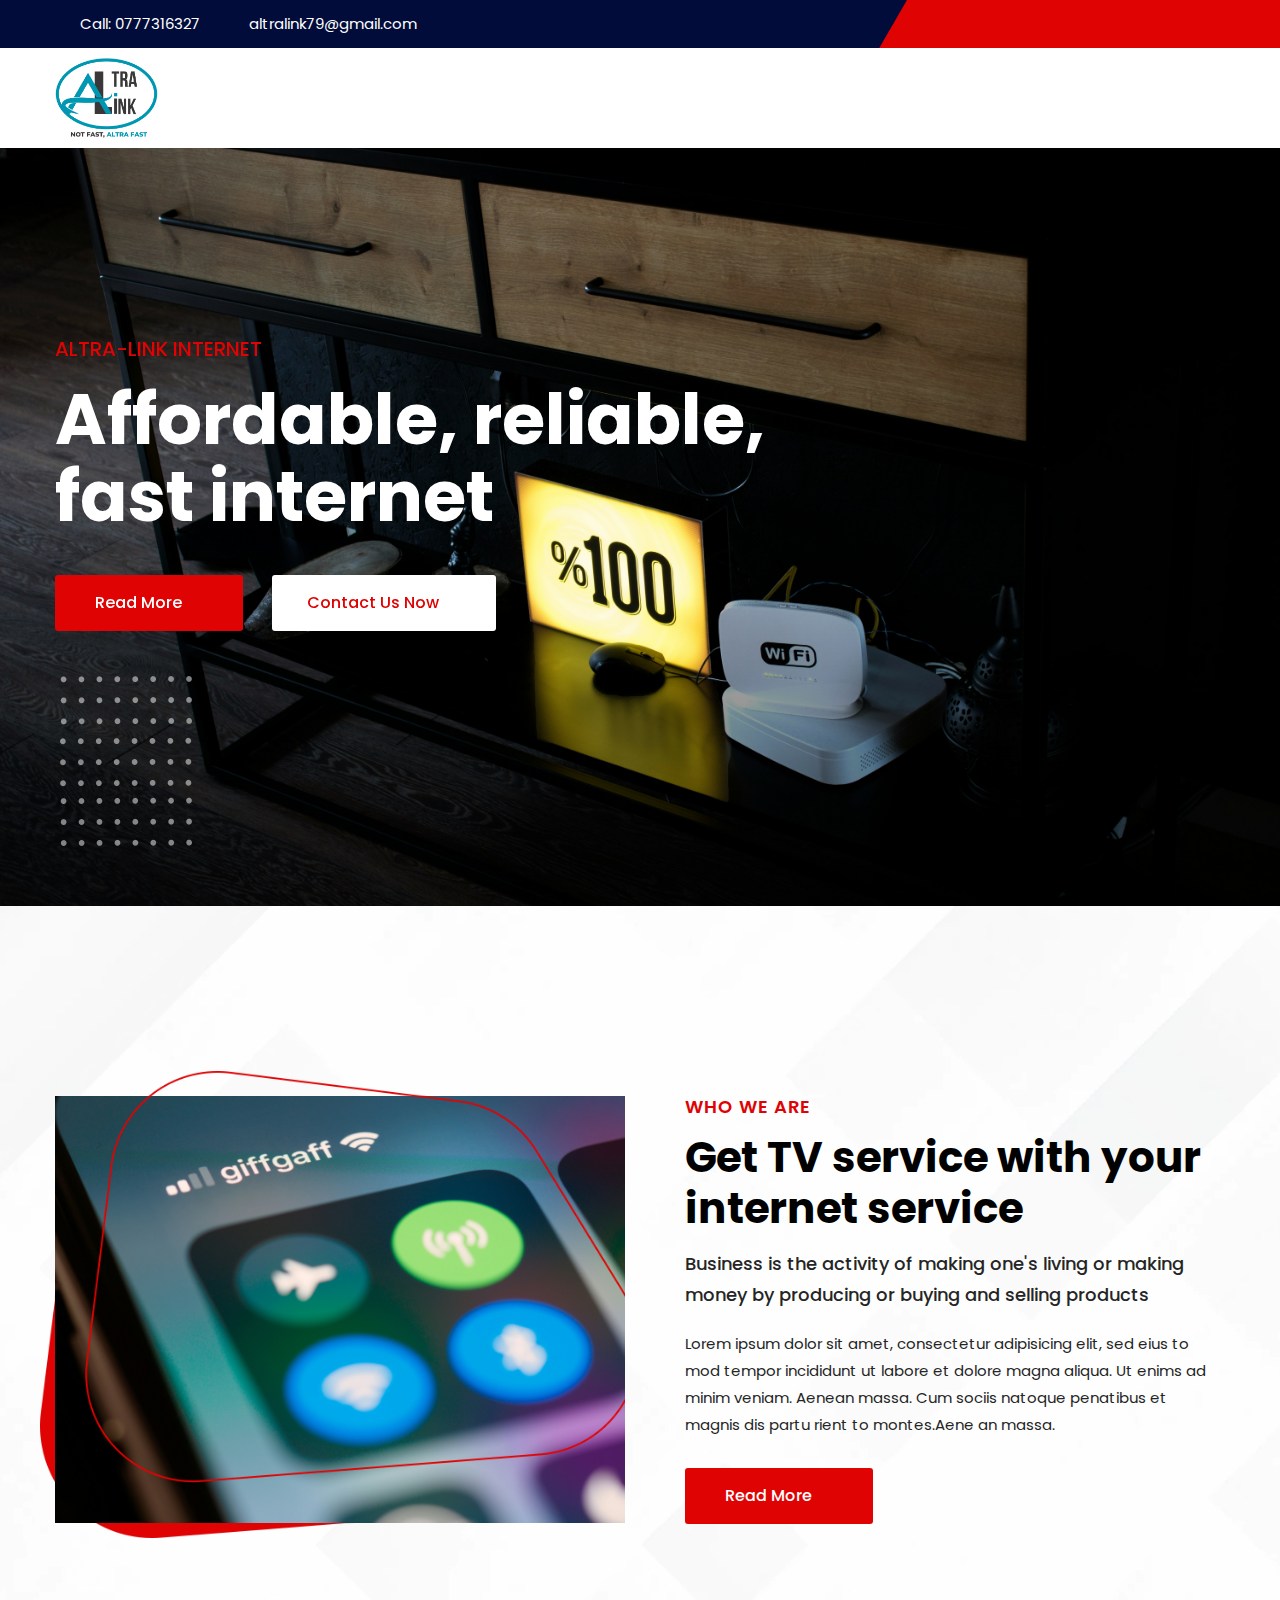
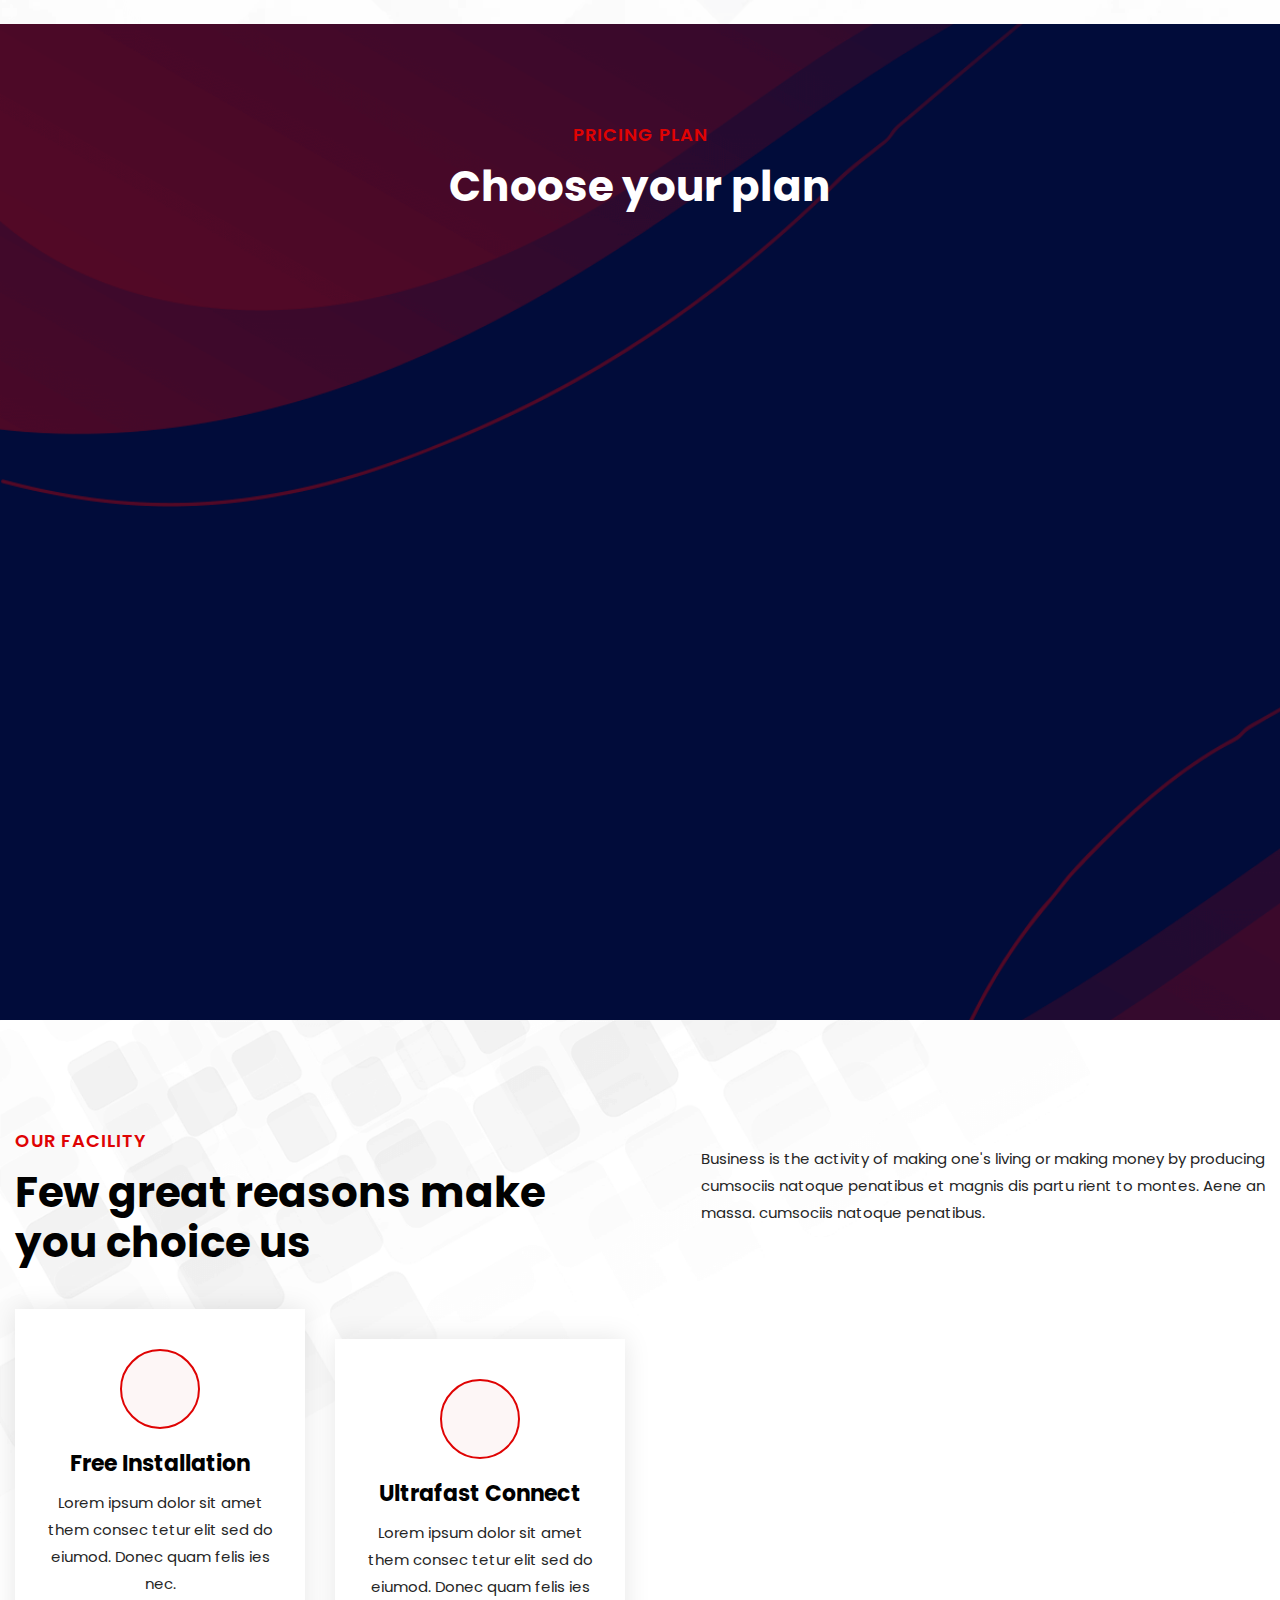
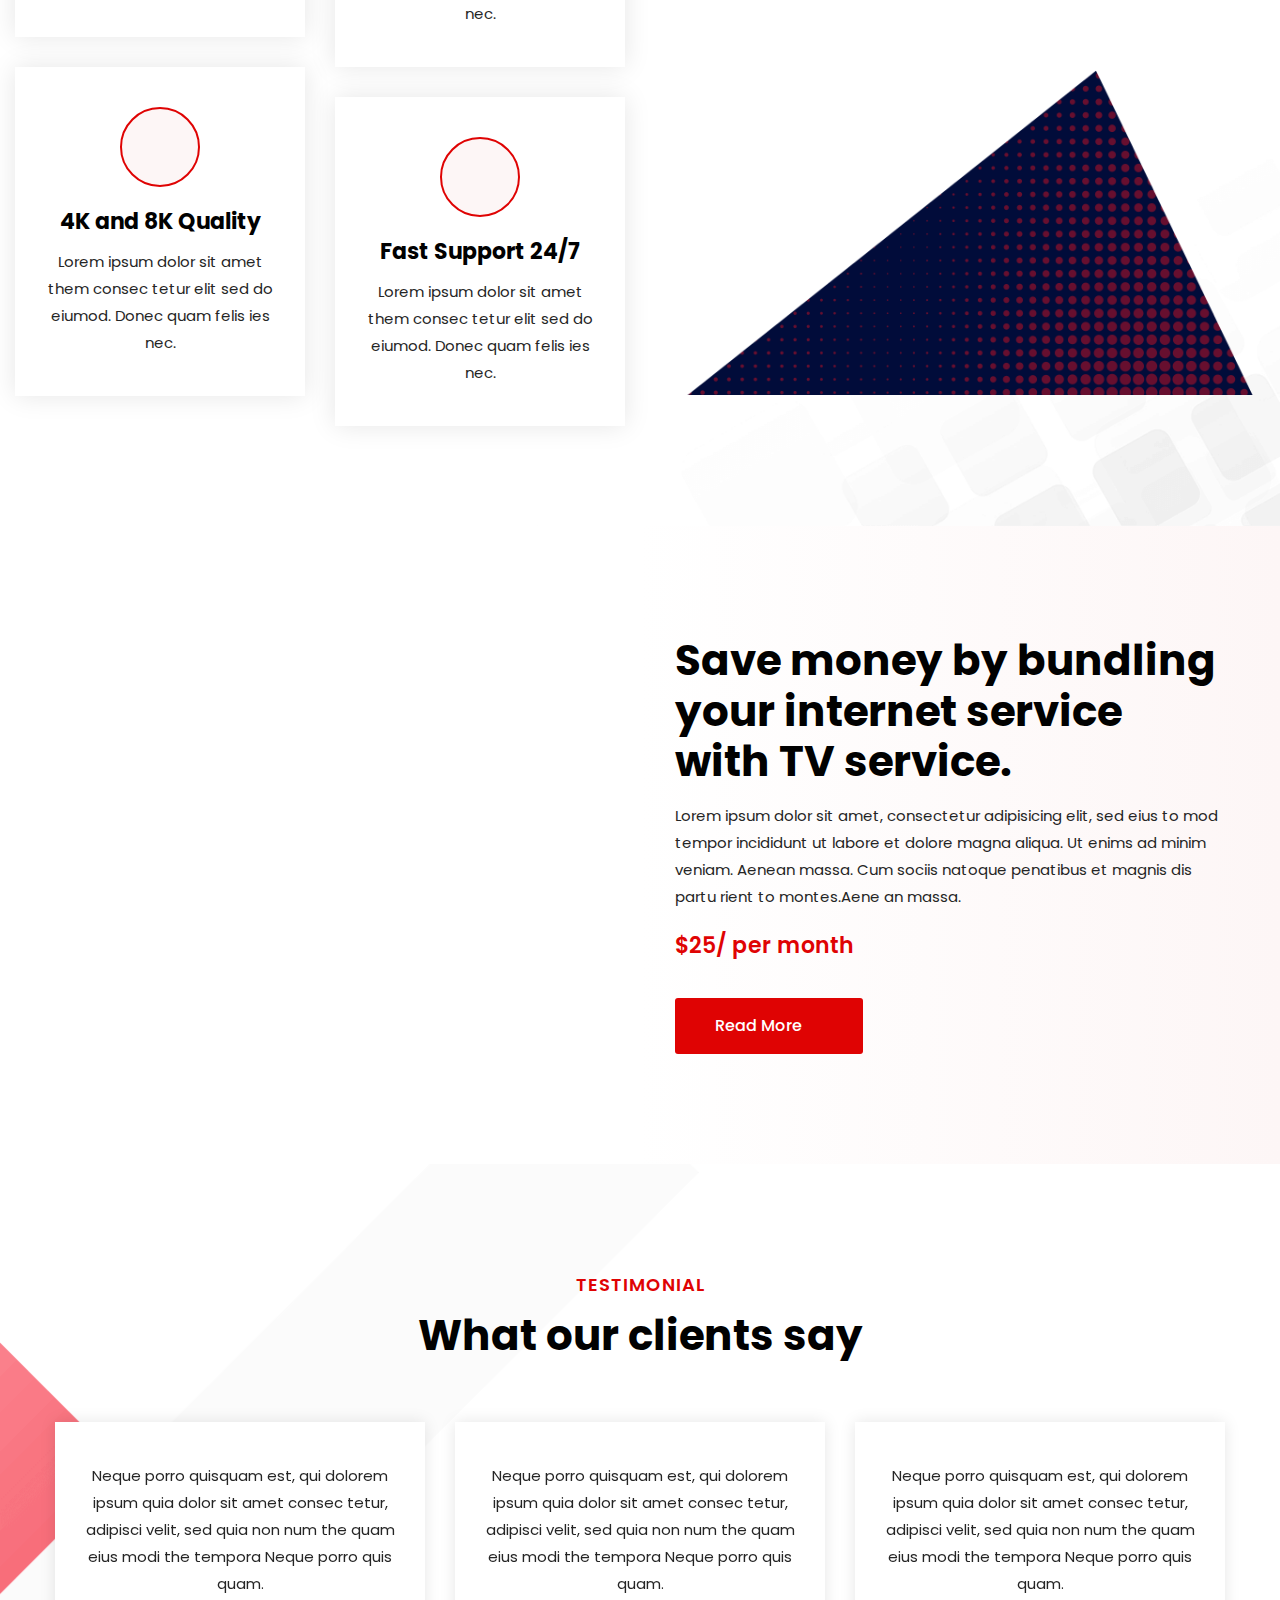
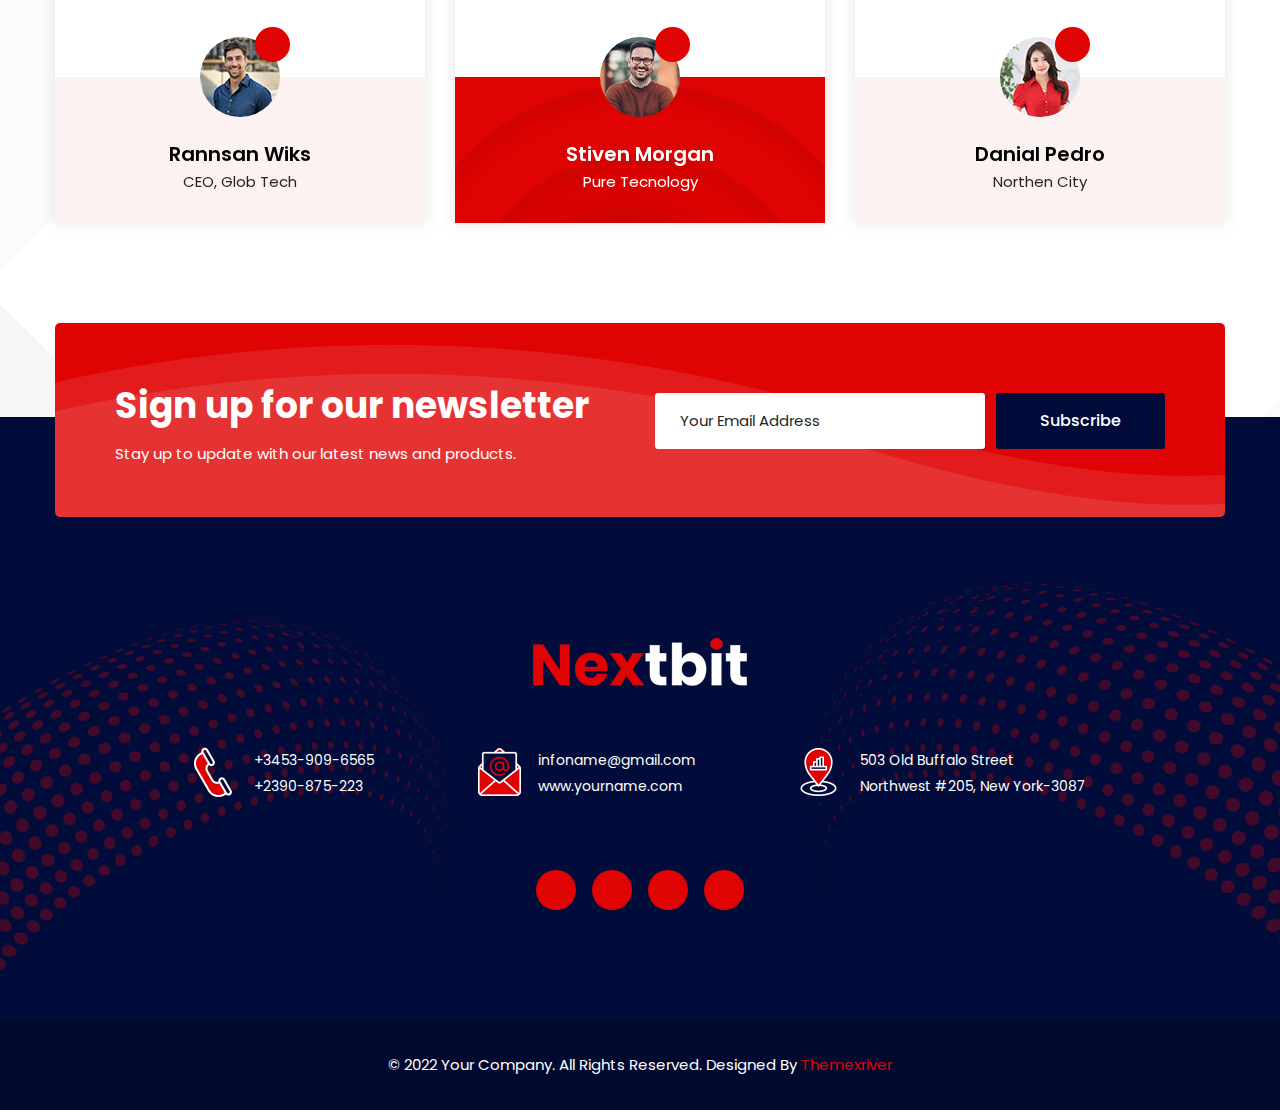
==== index.html @ 759506a2 "First commit" ====
<!DOCTYPE html>
<html>
<head>
<meta charset="utf-8">
<title>Altra-link</title>
<!-- Stylesheets -->
<link href="css/bootstrap.css" rel="stylesheet">
<link href="css/style.css" rel="stylesheet">
<link href="css/responsive.css" rel="stylesheet">
<link href="css/custom.css" rel="stylesheet">

<link href="https://fonts.googleapis.com/css2?family=Poppins:wght@100;300;400;500;600;700;800;900&display=swap" rel="stylesheet">

<link rel="shortcut icon" href="images/favicon.png" type="image/x-icon">
<link rel="icon" href="images/favicon.png" type="image/x-icon">

<!-- Responsive -->
<meta http-equiv="X-UA-Compatible" content="IE=edge">
<meta name="viewport" content="width=device-width, initial-scale=1.0, maximum-scale=1.0, user-scalable=0">

</head>

<body class="hidden-bar-wrapper">

<div class="page-wrapper">
 	
    <!-- Preloader -->
    <div class="preloader">
		<span></span>
	</div>
 	
 	<!-- Main Header -->
    <header class="main-header">
    	
		<!-- Header Top -->
		<div class="header-top">
			<div class="auto-container clearfix">
				
				<div class="pull-left">
					<ul class="info">
						<li><a href="tel:0777316327"><span class="icon flaticon-phone"></span>Call: 0777316327</a></li>
						<li><a href="mailto:altralink79@gmail.com"><span class="icon flaticon-email-2"></span>altralink79@gmail.com</a></li>
					</ul>
				</div>
				
				<div class="pull-right clearfix">
					<!-- Social Box -->
					<ul class="social-box">
						<li><a href="https://www.facebook.com/" class="fa fa-facebook-f"></a></li>
						<li><a href="https://www.twitter.com/" class="fa fa-twitter"></a></li>
						<li><a href="https://dribbble.com/" class="fa fa-dribbble"></a></li>
						<li><a href="https://www.linkedin.com/" class="fa fa-linkedin"></a></li>
					</ul>
				</div>
				
			</div>
		</div>
		
        <!-- Header Lower -->
        <div class="header-lower">
            
			<div class="auto-container clearfix">
				<div class="inner-container clearfix">
					
					<div class="pull-left logo-box">
						<div class="logo"><a href="index.html"><img src="images/altra_logo.png" alt="Altra logo" title="" 
                            style="height: 80px; width: auto;"></a></div>
					</div>
					<div class="nav-outer clearfix">
						
						<!-- Mobile Navigation Toggler -->
						<div class="mobile-nav-toggler"><span class="icon flaticon-menu"></span></div>
						<!-- Main Menu -->
						<nav class="main-menu show navbar-expand-md">
							<div class="navbar-header">
								<button class="navbar-toggler" type="button" data-toggle="collapse" data-target="#navbarSupportedContent" aria-controls="navbarSupportedContent" aria-expanded="false" aria-label="Toggle navigation">
									<span class="icon-bar"></span>
									<span class="icon-bar"></span>
									<span class="icon-bar"></span>
								</button>
							</div>
							
							
							
						</nav>
						<!-- Main Menu End-->
						
						<!-- Outer Box -->
						<div class="outer-box clearfix">
							
							<!-- Nav Btn -->
							<div class="nav-btn navSidebar-button"><span class="icon flaticon-dots-menu"></span></div>
							
						</div>
						<!-- End Outer Box -->
						
					</div>
				</div>
				
			</div>
        </div>
        <!-- End Header Lower -->
        
		<!-- Sticky Header  -->
        <div class="sticky-header">
            <div class="auto-container clearfix">
                <!-- Logo -->
                <div class="logo pull-left">
                    <a href="index.html" title=""><img src="images/altra_logo.png" alt="Altra Logo" title=""  
                        style="height: 70px; width: auto;"></a>
                </div>
				
                <!--Right Col-->
                <div class="pull-right">
                    <!-- Main Menu -->
                    <nav class="main-menu">
                        <!--Keep This Empty / Menu will come through Javascript-->
                    </nav><!-- Main Menu End-->
					
					<!-- Outer Box -->
					<div class="outer-box clearfix">
						
						
						
						
						
						<!-- Nav Btn -->
						<div class="nav-btn navSidebar-button"><span class="icon flaticon-dots-menu"></span></div>
						
					</div>
					<!-- End Outer Box -->
					
                </div>
            </div>
        </div><!-- End Sticky Menu -->
    
		<!-- Mobile Menu  -->
        <div class="mobile-menu">
            <div class="menu-backdrop"></div>
            <div class="close-btn"><span class="icon flaticon-multiply"></span></div>
            
            <nav class="menu-box">
                <div class="nav-logo"><a href="index.html"><img src="images/altra_logo.png" alt="" title=""></a></div>
                <div class="menu-outer"><!--Here Menu Will Come Automatically Via Javascript / Same Menu as in Header--></div>
            </nav>
        </div><!-- End Mobile Menu -->
	
    </header>
    <!-- End Main Header -->
	
	<!-- Sidebar Cart Item -->
	<div class="xs-sidebar-group info-group">
		<div class="xs-overlay xs-bg-black"></div>
		<div class="xs-sidebar-widget">
			<div class="sidebar-widget-container">
				<div class="widget-heading">
					<a href="#" class="close-side-widget">
						X
					</a>
				</div>
				<div class="sidebar-textwidget">
					
					<!-- Sidebar Info Content -->
					<div class="sidebar-info-contents">
						<div class="content-inner">
							<div class="logo">
								<a href="index.html"><img src="images/logo-2.png" alt="" /></a>
							</div>
							<div class="content-box">
								<h5>About Us</h5>
								<p class="text">The argument in favor of using filler text goes something like this: If you use real content in the Consulting Process, anytime you reach a review point you’ll end up reviewing and negotiating the content itself and not the design.</p>
								<a href="contact.html" class="theme-btn btn-style-one"><span class="txt">Consultation</span></a>
							</div>
							<div class="contact-info">
								<h5>Contact Info</h5>
								<ul class="list-style-one">
									<li><span class="icon fa fa-location-arrow"></span>Chicago 12, Melborne City, USA</li>
									<li><span class="icon fa fa-phone"></span>(111) 111-111-1111</li>
									<li><span class="icon fa fa-envelope"></span>nextbit@gmail.com</li>
									<li><span class="icon fa fa-clock-o"></span>Week Days: 09.00 to 18.00 Sunday: Closed</li>
								</ul>
							</div>
							<!-- Social Box -->
							<ul class="social-box">
								<li><a href="https://www.facebook.com/" class="fa fa-facebook-f"></a></li>
								<li><a href="https://www.twitter.com/" class="fa fa-twitter"></a></li>
								<li><a href="https://dribbble.com/" class="fa fa-dribbble"></a></li>
								<li><a href="https://www.linkedin.com/" class="fa fa-linkedin"></a></li>
							</ul>
						</div>
					</div>
					
				</div>
			</div>
		</div>
	</div>
	<!-- END sidebar widget item -->
	
	<!-- Main Section -->
    <section class="main-slider">
		
		<div class="main-slider-carousel owl-carousel owl-theme">
            
            <div class="slide" style="background-image: url(images/main-slider/wifi-dark.jpg)">
				<div class="pattern-layer" style="background-image: url(images/main-slider/pattern-layer.png)"></div>
				<!-- <div class="color-layer-one"></div>
				<div class="color-layer-two"></div>
				<div class="color-layer-three"></div> -->
				<div class="auto-container">
					
					<!-- Content Boxed -->
					<div class="content-boxed">
						<div class="inner-box">
							<div class="title">Altra-link Internet</div>
							<h1 class="slogan">Affordable, reliable, fast internet</h1>
							<div class="btns-box">
								<a href="about.html" class="theme-btn btn-style-two"><span class="txt">Read More <i class="lnr lnr-arrow-right"></i></span></a>
								<a href="tel:0777316327" class="theme-btn btn-style-three"><span class="txt">Contact Us Now <i class="lnr lnr-arrow-right"></i></span></a>
							</div>
						</div>
					</div>
					
				</div>
			</div>
			
			<div class="slide" style="background-image: url(images/main-slider/wifi.jpg);">
				<div class="pattern-layer" style="background-image: url(images/main-slider/pattern-layer.png)"></div>
				<!-- <div class="color-layer-one"></div>
				<div class="color-layer-two"></div>
				<div class="color-layer-three"></div> -->
				<div class="auto-container">
					
					<!-- Content Boxed -->
					<div class="content-boxed">
						<div class="inner-box">
							<div class="title">Altra-link Internet</div>
							<h1 class="slogan">Affordable, reliable, fast internet</h1>
							<div class="btns-box">
								<a href="about.html" class="theme-btn btn-style-two"><span class="txt">Read More <i class="lnr lnr-arrow-right"></i></span></a>
								<a href="tel:0777316327" class="theme-btn btn-style-three"><span class="txt">Contact Us Now <i class="lnr lnr-arrow-right"></i></span></a>
							</div>
						</div>
					</div>
					
				</div>
			</div>
			
		</div>
		
	</section>
	<!-- End Main Section -->
	
	<!-- Services Section -->
	<section class="services-section" style="background-image: url(images/background/pattern-2.png)">
		<div class="auto-container">
			
			<!-- Lower Section -->
			<div class="lower-section">
				<div class="row clearfix">
					
					<!-- Image Column -->
					<div class="image-column col-lg-6 col-md-12 col-sm-12">
						<div class="inner-column titlt" data-tilt data-tilt-max="3">
							<div class="color-layer"></div>
							<div class="border-layer"></div>
							<div class="image">
								<img src="images/resource/wifi-phone.jpg" alt="" />
							</div>
						</div>
					</div>
					
					<!-- Content Column -->
					<div class="content-column col-lg-6 col-md-12 col-sm-12">
						<div class="inner-column">
							<!-- Sec Title -->
							<div class="sec-title">
								<div class="title">WHO WE ARE</div>
								<h2>Get TV service with your internet service</h2>
							</div>
							<div class="bold-text">Business is the activity of making one's living or making money by producing or buying and selling products</div>
							<div class="text">Lorem ipsum dolor sit amet, consectetur adipisicing elit, sed eius to mod tempor incididunt ut labore et dolore magna aliqua. Ut enims ad minim veniam. Aenean massa. Cum sociis natoque penatibus et magnis dis partu rient to montes.Aene an massa.</div>
							<a href="about.html" class="theme-btn btn-style-four"><span class="txt">Read More <i class="lnr lnr-arrow-right"></i></span></a>
						</div>
					</div>
					
				</div>
			</div>
			<!-- End Lower Section -->
			
		</div>
	</section>
	<!-- End Services Section -->
	
	<!-- Pricing Section -->
	<section class="pricing-section" style="background-image: url(images/background/pattern-3.png)">
		<div class="auto-container">
			<!-- Sec Title -->
			<div class="sec-title light centered">
				<div class="title">Pricing Plan</div>
				<h2>Choose your plan</h2>
			</div>
			<!-- End Sec Title -->
			<div class="row clearfix">
				
				<!-- Price Block -->
				<div class="price-block col-xl-3 col-lg-4 col-md-6 col-sm-12">
					<div class="inner-box wow fadeInLeft" data-wow-delay="0ms" data-wow-duration="1500ms">
						<div class="upper-box" style="background-image: url(images/background/pattern-4.png)">
							<ul class="icon-list">
								<li><span class="icon"><img src="images/icons/service-1.svg" alt="" /></span></li>
							</ul>
							<h4>Only Internet <span>$55.00 / Month</span></h4>
						</div>
						<div class="lower-box">
							<ul class="price-list">
								<li>Internet with a 100Mbps</li>
								<li>Connect multiple users</li>
								<li>WiFi router & prevention</li>
								<li>Unlimited devices</li>
							</ul>
							<div class="button-box">
								<a href="price.html" class="theme-btn btn-style-four"><span class="txt">Get started</span></a>
							</div>
						</div>
					</div>
				</div>
				
				<!-- Price Block -->
				<div class="price-block col-xl-3 col-lg-4 col-md-6 col-sm-12">
					<div class="inner-box wow fadeInLeft" data-wow-delay="150ms" data-wow-duration="1500ms">
						<div class="upper-box" style="background-image: url(images/background/pattern-4.png)">
							<ul class="icon-list">
								<li><span class="icon"><img src="images/icons/service-2.svg" alt="" /></span></li>
							</ul>
							<h4>Only TV <span>$55.00 / Month</span></h4>
						</div>
						<div class="lower-box">
							<ul class="price-list">
								<li>Internet with a 100Mbps</li>
								<li>Connect multiple users</li>
								<li>WiFi router & prevention</li>
								<li>Unlimited devices</li>
							</ul>
							<div class="button-box">
								<a href="price.html" class="theme-btn btn-style-four"><span class="txt">Get started</span></a>
							</div>
						</div>
					</div>
				</div>
				
				<!-- Price Block -->
				<div class="price-block col-xl-3 col-lg-4 col-md-6 col-sm-12">
					<div class="inner-box wow fadeInLeft" data-wow-delay="300ms" data-wow-duration="1500ms">
						<div class="upper-box" style="background-image: url(images/background/pattern-4.png)">
							<ul class="icon-list">
								<li><span class="icon"><img src="images/icons/service-3.svg" alt="" /></span></li>
							</ul>
							<h4>Only Home Phone <span>$55.00 / Month</span></h4>
						</div>
						<div class="lower-box">
							<ul class="price-list">
								<li>Internet with a 100Mbps</li>
								<li>Connect multiple users</li>
								<li>WiFi router & prevention</li>
								<li>Unlimited devices</li>
							</ul>
							<div class="button-box">
								<a href="price.html" class="theme-btn btn-style-four"><span class="txt">Get started</span></a>
							</div>
						</div>
					</div>
				</div>
				
				<!-- Price Block -->
				<div class="price-block col-xl-3 col-lg-4 col-md-6 col-sm-12">
					<div class="inner-box wow fadeInLeft" data-wow-delay="450ms" data-wow-duration="1500ms">
						<div class="upper-box" style="background-image: url(images/background/pattern-4.png)">
							<ul class="icon-list">
								<li><span class="icon"><img src="images/icons/service-1.svg" alt="" /></span></li>
								<li><span class="icon"><img src="images/icons/service-2.svg" alt="" /></span></li>
								<li><span class="icon"><img src="images/icons/service-3.svg" alt="" /></span></li>
							</ul>
							<h4>Internet + TV + Phone <span>$55.00 / Month</span></h4>
						</div>
						<div class="lower-box">
							<ul class="price-list">
								<li>Internet with a 100Mbps</li>
								<li>Connect multiple users</li>
								<li>WiFi router & prevention</li>
								<li>Unlimited devices</li>
							</ul>
							<div class="button-box">
								<a href="price.html" class="theme-btn btn-style-four"><span class="txt">Get started</span></a>
							</div>
						</div>
					</div>
				</div>
				
			</div>
		</div>
	</section>
	<!-- End Pricing Section -->
	
	<!-- Facility Section -->
	<section class="facility-section" style="background-image: url(images/background/pattern-6.png)">
		<div class="auto-container">
			<!-- Sec Title -->
			<div class="sec-title">
				<div class="clearfix">
					<div class="pull-left">
						<div class="title">Our Facility</div>
						<h2>Few great reasons make <br> you choice us</h2>
					</div>
					<div class="pull-right">
						<div class="text">Business is the activity of making one's living or making money by producing <br> cumsociis natoque penatibus et magnis dis partu rient to montes. Aene an <br> massa. cumsociis natoque penatibus.  </div>
					</div>
				</div>
			</div>
			<!-- End Sec Title -->
			<div class="row clearfix">
			
				<!-- Blocks Column -->
				<div class="blocks-column col-lg-6 col-md-12 col-sm-12">
					<div class="inner-column">
						<div class="row clearfix">
							
							<!-- Facility Block -->
							<div class="facility-block col-lg-6 col-md-6 col-sm-12">
								<div class="inner-box">
									<div class="pattern-layer" style="background-image: url(images/background/pattern-14.png)"></div>
									<div class="icon-box flaticon-swimming-pool"></div>
									<h5><a href="services-detail.html">Free Installation</a></h5>
									<div class="text">Lorem ipsum dolor sit amet them consec tetur elit sed do eiumod. Donec quam felis ies nec.</div>
								</div>
							</div>
							
							<!-- Facility Block -->
							<div class="facility-block col-lg-6 col-md-6 col-sm-12">
								<div class="inner-box">
									<div class="pattern-layer" style="background-image: url(images/background/pattern-14.png)"></div>
									<div class="icon-box flaticon-5g"></div>
									<h5><a href="services-detail.html">Ultrafast Connect</a></h5>
									<div class="text">Lorem ipsum dolor sit amet them consec tetur elit sed do eiumod. Donec quam felis ies nec.</div>
								</div>
							</div>
							
							<!-- Facility Block -->
							<div class="facility-block col-lg-6 col-md-6 col-sm-12">
								<div class="inner-box">
									<div class="pattern-layer" style="background-image: url(images/background/pattern-14.png)"></div>
									<div class="icon-box flaticon-8k"></div>
									<h5><a href="services-detail.html">4K and 8K Quality</a></h5>
									<div class="text">Lorem ipsum dolor sit amet them consec tetur elit sed do eiumod. Donec quam felis ies nec.</div>
								</div>
							</div>
							
							<!-- Facility Block -->
							<div class="facility-block col-lg-6 col-md-6 col-sm-12">
								<div class="inner-box">
									<div class="pattern-layer" style="background-image: url(images/background/pattern-14.png)"></div>
									<div class="icon-box flaticon-customer-service"></div>
									<h5><a href="contact.html">Fast Support 24/7</a></h5>
									<div class="text">Lorem ipsum dolor sit amet them consec tetur elit sed do eiumod. Donec quam felis ies nec.</div>
								</div>
							</div>
							
						</div>
					</div>
				</div>
				
				<!-- Image Column -->
				<div class="image-column col-lg-6 col-md-12 col-sm-12">
					<div class="inner-column">
						<div class="pattern-layer"></div>
						<div class="image wow slideInRight" data-wow-delay="0ms" data-wow-duration="1500ms">
							<img src="images/resource/facility.png" alt="" />
						</div>
					</div>
				</div>
				
			</div>
		</div>
	</section>
	<!-- End Facility Section -->
	
	<!-- Internet Section -->
	<section class="internet-section" style="background-image: url(images/background/11.jpg)">
		<div class="auto-container">
			<div class="clearfix">
				<div class="content-column">
					<h2>Save money by bundling your internet service with TV service.</h2>
					<div class="text">Lorem ipsum dolor sit amet, consectetur adipisicing elit, sed eius to mod tempor incididunt ut labore et dolore magna aliqua. Ut enims ad minim veniam. Aenean massa. Cum sociis natoque penatibus et magnis dis partu rient to montes.Aene an massa.</div>
					<div class="price">$25/ per month</div>
					<a href="about.html" class="theme-btn btn-style-four"><span class="txt">Read More <i class="lnr lnr-arrow-right"></i></span></a>
				</div>
			</div>
		</div>
	</section>
	<!-- End Internet Section -->
	
	<!-- Testimonial Section -->
	<section class="testimonial-section">
		<div class="image-layer" style="background-image: url(images/background/pattern-7.png)"></div>
		<div class="auto-container">
			<!-- Sec Title -->
			<div class="sec-title centered">
				<div class="title">testimonial</div>
				<h2>What our clients say</h2>
			</div>
			<!-- End Sec Title -->
			
			<div class="testimonial-carousel owl-carousel owl-theme">
				
				<!-- Testimonial Block -->
				<div class="testimonial-block">
					<div class="inner-box">
						<div class="upper-box">
							<div class="text">Neque porro quisquam est, qui dolorem ipsum quia dolor sit amet consec tetur, adipisci velit, sed quia non num the quam eius modi the tempora Neque porro quis quam.</div>
						</div>
						<div class="lower-box">
							<div class="color-layer"></div>
							<div class="pattern-layer" style="background-image: url(images/background/pattern-8.png)"></div>
							<div class="author-image-outer">
								<span class="quote-icon fa fa-quote-left"></span>
								<div class="author-image">
									<img src="images/resource/author-1.jpg" alt="" />
								</div>								
							</div>
							<div class="author-name">Stiven Morgan</div>
							<div class="designation">Pure Tecnology</div>
						</div>
					</div>
				</div>
				
				<!-- Testimonial Block -->
				<div class="testimonial-block">
					<div class="inner-box">
						<div class="upper-box">
							<div class="text">Neque porro quisquam est, qui dolorem ipsum quia dolor sit amet consec tetur, adipisci velit, sed quia non num the quam eius modi the tempora Neque porro quis quam.</div>
						</div>
						<div class="lower-box">
							<div class="color-layer"></div>
							<div class="pattern-layer" style="background-image: url(images/background/pattern-8.png)"></div>
							<div class="author-image-outer">
								<span class="quote-icon fa fa-quote-left"></span>
								<div class="author-image">
									<img src="images/resource/author-2.jpg" alt="" />
								</div>								
							</div>
							<div class="author-name">Danial Pedro</div>
							<div class="designation">Northen City</div>
						</div>
					</div>
				</div>
				
				<!-- Testimonial Block -->
				<div class="testimonial-block">
					<div class="inner-box">
						<div class="upper-box">
							<div class="text">Neque porro quisquam est, qui dolorem ipsum quia dolor sit amet consec tetur, adipisci velit, sed quia non num the quam eius modi the tempora Neque porro quis quam.</div>
						</div>
						<div class="lower-box">
							<div class="color-layer"></div>
							<div class="pattern-layer" style="background-image: url(images/background/pattern-8.png)"></div>
							<div class="author-image-outer">
								<span class="quote-icon fa fa-quote-left"></span>
								<div class="author-image">
									<img src="images/resource/author-3.jpg" alt="" />
								</div>								
							</div>
							<div class="author-name">Rannsan Wiks</div>
							<div class="designation">CEO, Glob Tech</div>
						</div>
					</div>
				</div>
				
			</div>
			
		</div>
	</section>
	<!-- End Testimonial Section -->
	
	<!-- CTA Section -->
	<section class="cta-section">
		<div class="auto-container">
			<div class="inner-container" style="background-image: url(images/background/pattern-11.png)">
				<div class="row clearfix">
					
					<!-- Title Column -->
					<div class="title-column col-lg-6 col-md-12 col-sm-12">
						<div class="inner-column">
							<h3>Sign up for our newsletter</h3>
							<div class="text">Stay up to update with our latest news and products.</div>
						</div>
					</div>
					
					<!-- Form Column -->
					<div class="form-column col-lg-6 col-md-12 col-sm-12">
						<div class="inner-column">
							<div class="newsletter-form">
								<form method="post" action="contact.html">
									<div class="form-group">
										<input type="email" name="email" value="" placeholder="Your Email Address" required="">
										<button type="submit" class="theme-btn btn-style-five"><span class="txt">Subscribe</span></button>
									</div>
								</form>
							</div>
						</div>
					</div>
					
				</div>
			</div>
		</div>
	</section>
	<!-- End CTA Section -->
	
	<!-- Main Footer -->
    <footer class="main-footer">
		<div class="pattern-layer-one" style="background-image: url(images/background/pattern-12.png)"></div>
		<div class="pattern-layer-two" style="background-image: url(images/background/pattern-13.png)"></div>
    	<div class="auto-container">
            <div class="widgets-section">
            	<div class="logo">
					<a href="index.html"><img src="images/footer-logo.png" alt="" /></a>
				</div>
				<ul class="contact-info-list">
					<li>
						<span class="icon"><img src="images/icons/icon-1.png" alt="" /></span>
						<a href="tel:+3453-909-6565">+3453-909-6565</a><br>
						<a href="tel:+2390-875-223">+2390-875-223</a>
					</li>
					<li>
						<span class="icon"><img src="images/icons/icon-2.png" alt="" /></span>
						<a href="mailto:infoname@gmail.com">infoname@gmail.com</a><br>
						<a href="www.yourname.com">www.yourname.com</a>
					</li>
					<li>
						<span class="icon"><img src="images/icons/icon-3.png" alt="" /></span>
						503 Old Buffalo Street <br> Northwest #205, New York-3087
					</li>
				</ul>
				
				<!-- Social Box -->
				<ul class="social-box">
					<li><a href="https://www.facebook.com/" class="fa fa-facebook-f"></a></li>
					<li><a href="https://www.linkedin.com/" class="fa fa-linkedin"></a></li>
					<li><a href="https://skype.com/" class="fa fa-skype"></a></li>
					<li><a href="https://www.twitter.com/" class="fa fa-twitter"></a></li>
				</ul>
				
			</div>
			
		</div>
		<!-- Footer Bottom -->
		<div class="footer-bottom">
			<div class="auto-container">
				<div class="copyright">&copy; 2022 Your Company. All Rights Reserved. Designed By <a href="https://themeforest.net/user/themexriver">Themexriver</a></div>
			</div>
		</div>
	</footer>
	<!-- End Main Footer -->
	
</div>
<!--End pagewrapper-->

<!-- Search Popup -->
<div class="search-popup">
	<div class="color-layer"></div>
	<button class="close-search"><span class="fa fa-arrow-up"></span></button>
	<form method="post" action="blog.html">
		<div class="form-group">
			<input type="search" name="search-field" value="" placeholder="Search Here" required="">
			<button type="submit"><i class="fa fa-search"></i></button>
		</div>
	</form>
</div>
<!-- End Header Search -->

<!-- Scroll To Top -->
<div class="scroll-to-top scroll-to-target" data-target="html"><span class="fa fa-arrow-up"></span></div>

<script src="js/jquery.js"></script>
<script src="js/popper.min.js"></script>
<script src="js/bootstrap.min.js"></script>
<script src="js/jquery.mCustomScrollbar.concat.min.js"></script>
<script src="js/jquery.fancybox.js"></script>
<script src="js/appear.js"></script>
<script src="js/parallax.min.js"></script>
<script src="js/tilt.jquery.min.js"></script>
<script src="js/jquery.paroller.min.js"></script>
<script src="js/owl.js"></script>
<script src="js/wow.js"></script>
<script src="js/nav-tool.js"></script>
<script src="js/jquery-ui.js"></script>
<script src="js/script.js"></script>

<!--[if lt IE 9]><script src="https://cdnjs.cloudflare.com/ajax/libs/html5shiv/3.7.3/html5shiv.js"></script><![endif]-->
<!--[if lt IE 9]><script src="js/respond.js"></script><![endif]-->

</body>
</html>
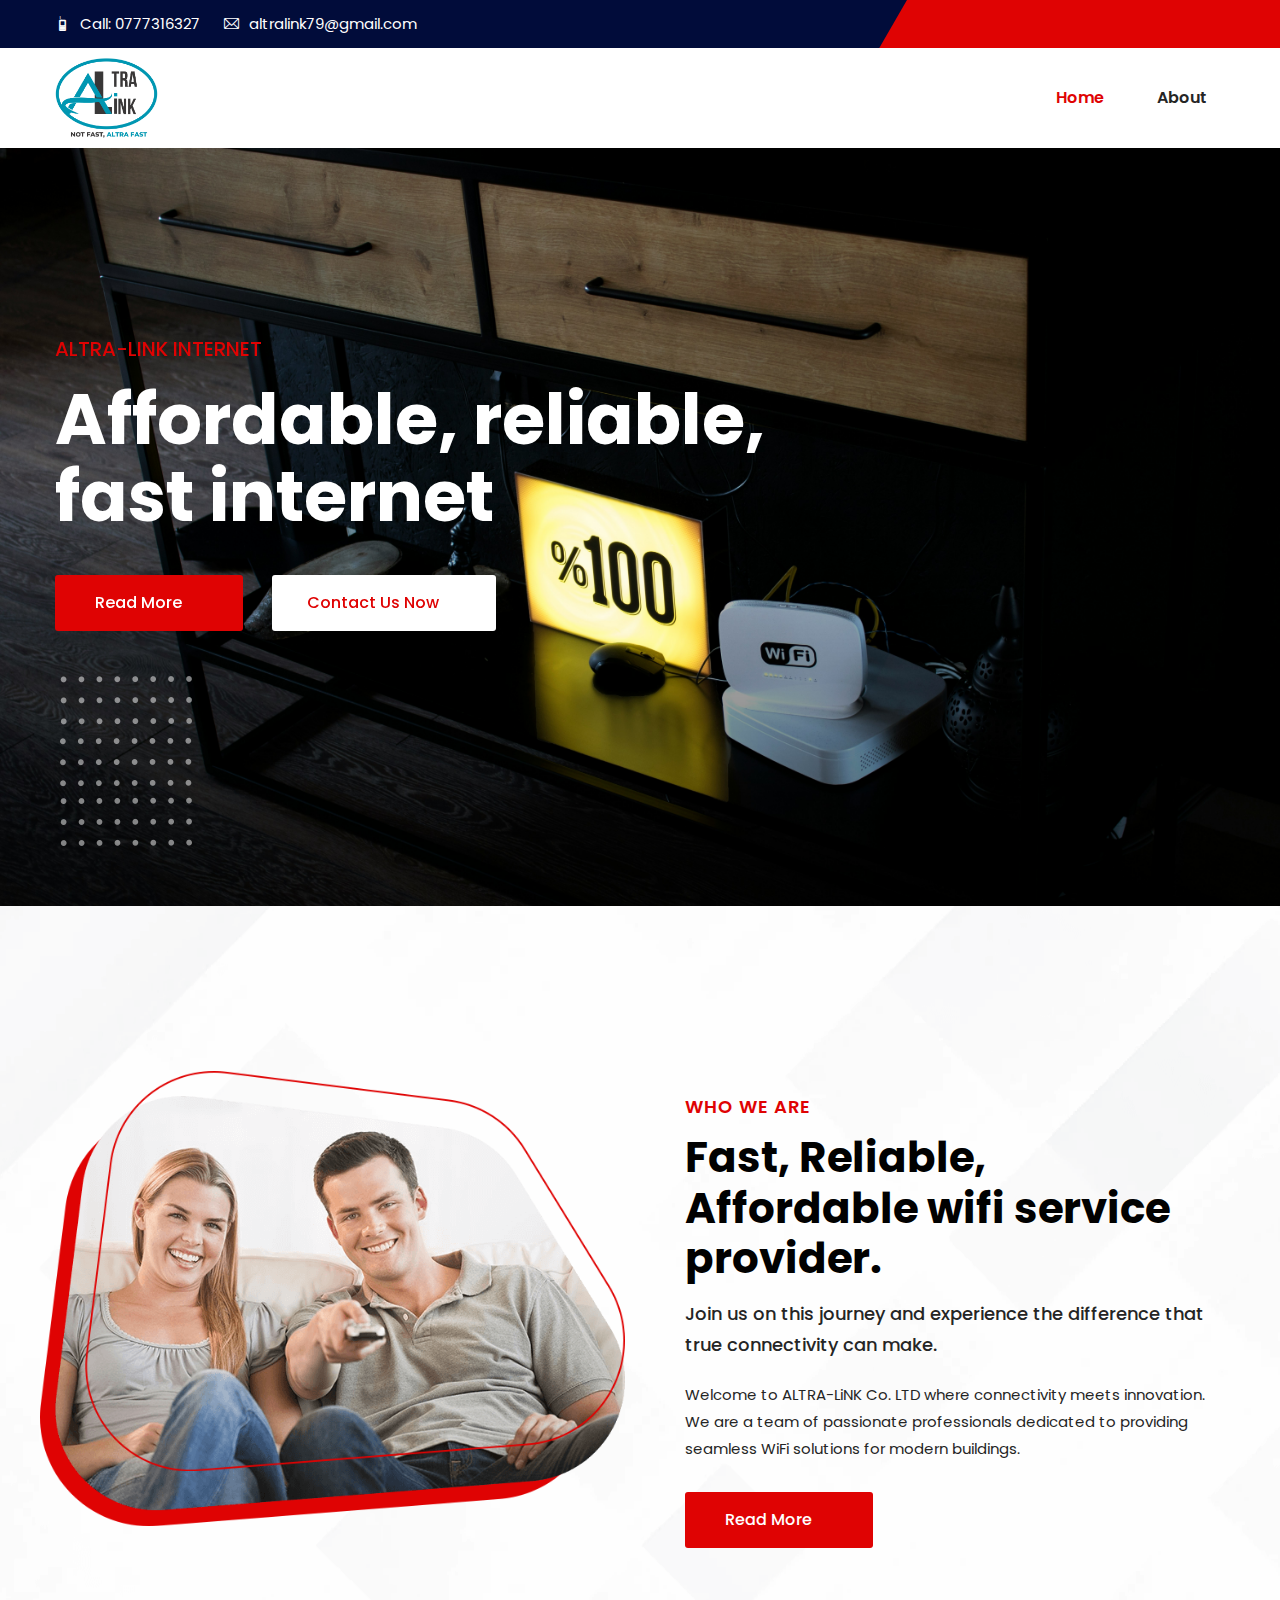
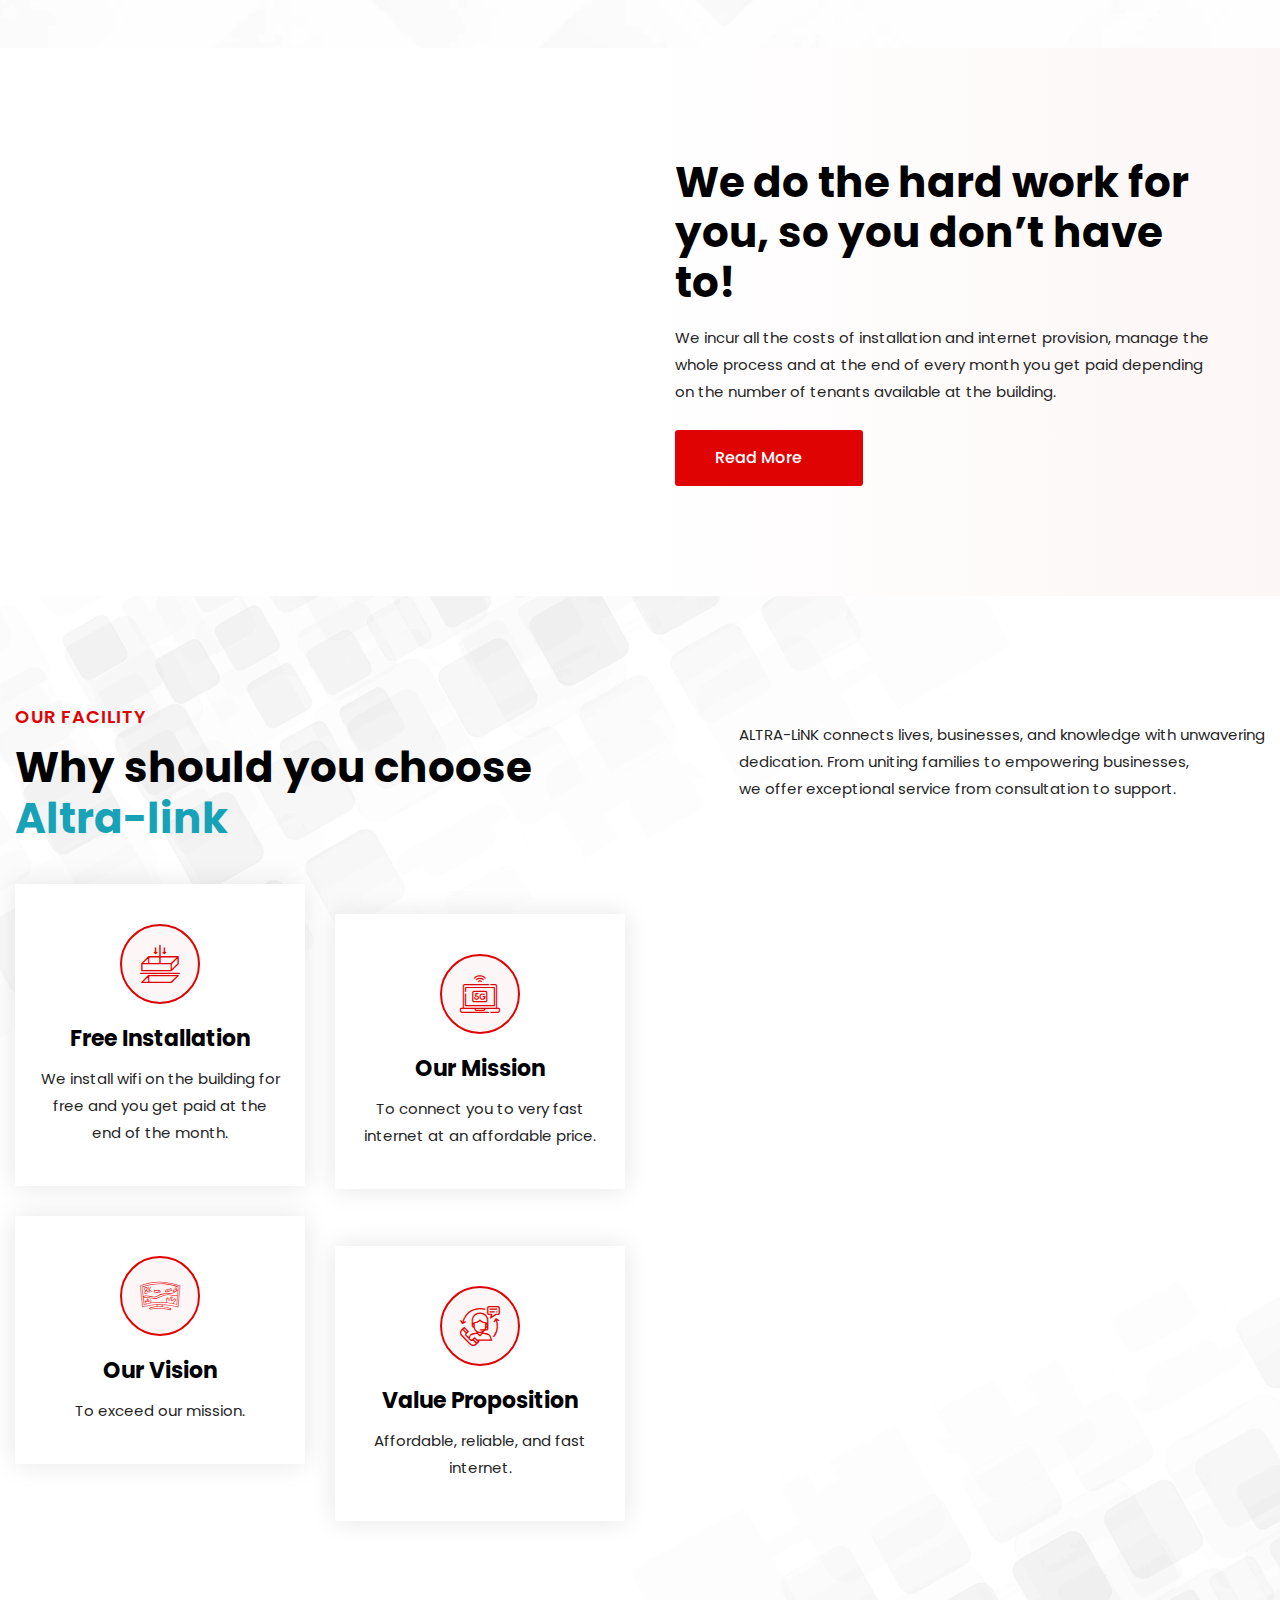
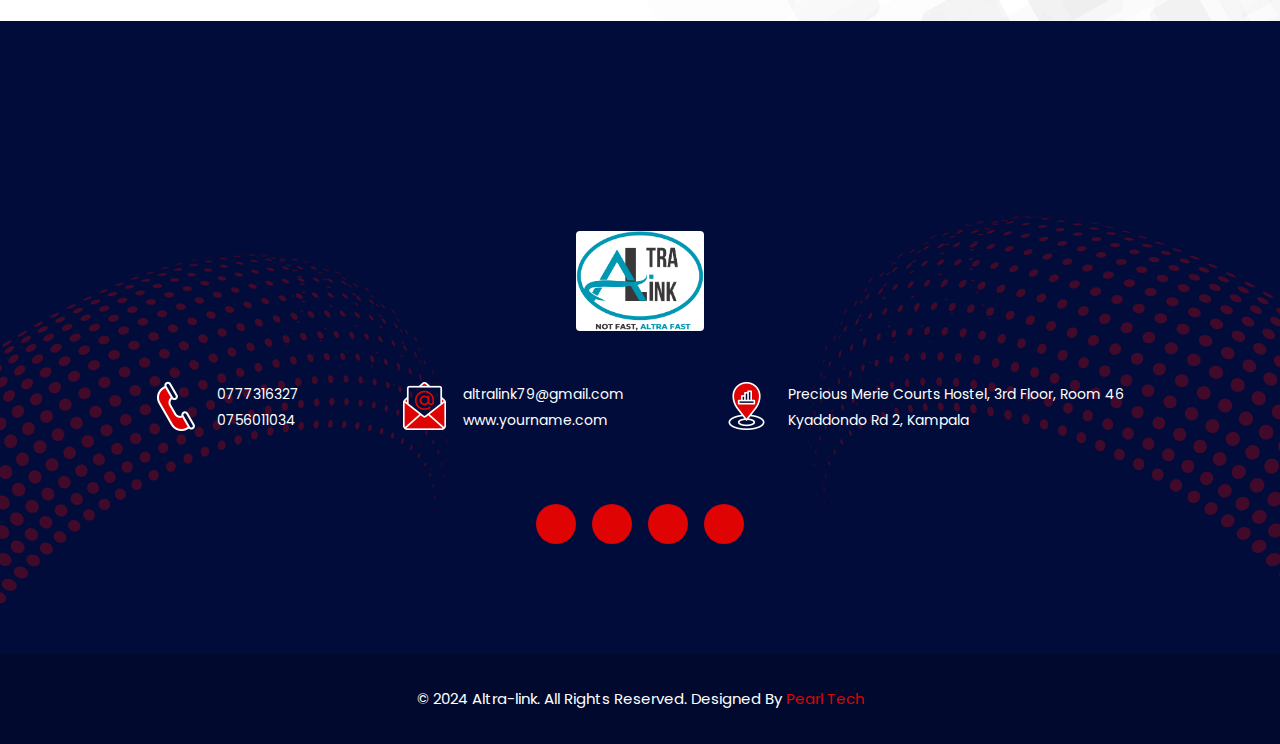
==== commit 1ad49b9b: "Icons and side bar" ====
--- a/index.html
+++ b/index.html
@@ -11,8 +11,8 @@
 
 <link href="https://fonts.googleapis.com/css2?family=Poppins:wght@100;300;400;500;600;700;800;900&display=swap" rel="stylesheet">
 
-<link rel="shortcut icon" href="images/favicon.png" type="image/x-icon">
-<link rel="icon" href="images/favicon.png" type="image/x-icon">
+<link rel="shortcut icon" href="images/altra_logo.png" type="image/x-icon">
+<link rel="icon" href="images/altra_logo.png" type="image/x-icon">
 
 <!-- Responsive -->
 <meta http-equiv="X-UA-Compatible" content="IE=edge">
@@ -72,27 +72,19 @@
 						<div class="mobile-nav-toggler"><span class="icon flaticon-menu"></span></div>
 						<!-- Main Menu -->
 						<nav class="main-menu show navbar-expand-md">
-							<div class="navbar-header">
-								<button class="navbar-toggler" type="button" data-toggle="collapse" data-target="#navbarSupportedContent" aria-controls="navbarSupportedContent" aria-expanded="false" aria-label="Toggle navigation">
-									<span class="icon-bar"></span>
-									<span class="icon-bar"></span>
-									<span class="icon-bar"></span>
-								</button>
-							</div>
-							
-							
+							
+							
+							<div class="navbar-collapse collapse clearfix" id="navbarSupportedContent">
+								<ul class="navigation clearfix">
+									<li class="current dropdown"><a href="index.html">Home</a></li>
+									<li class="dropdown"><a href="about.html">About</a></li>
+								</ul>
+							</div>
 							
 						</nav>
 						<!-- Main Menu End-->
 						
-						<!-- Outer Box -->
-						<div class="outer-box clearfix">
-							
-							<!-- Nav Btn -->
-							<div class="nav-btn navSidebar-button"><span class="icon flaticon-dots-menu"></span></div>
-							
-						</div>
-						<!-- End Outer Box -->
+						
 						
 					</div>
 				</div>
@@ -157,6 +149,12 @@
 					<a href="#" class="close-side-widget">
 						X
 					</a>
+				</div><div class="navbar-header">
+					<button class="navbar-toggler" type="button" data-toggle="collapse" data-target="#navbarSupportedContent" aria-controls="navbarSupportedContent" aria-expanded="false" aria-label="Toggle navigation">
+						<span class="icon-bar"></span>
+						<span class="icon-bar"></span>
+						<span class="icon-bar"></span>
+					</button>
 				</div>
 				<div class="sidebar-textwidget">
 					
@@ -164,7 +162,7 @@
 					<div class="sidebar-info-contents">
 						<div class="content-inner">
 							<div class="logo">
-								<a href="index.html"><img src="images/logo-2.png" alt="" /></a>
+								<a href="index.html"><img src="images/altra_logo.png" alt="" /></a>
 							</div>
 							<div class="content-box">
 								<h5>About Us</h5>
@@ -176,7 +174,13 @@
 								<ul class="list-style-one">
 									<li><span class="icon fa fa-location-arrow"></span>Chicago 12, Melborne City, USA</li>
 									<li><span class="icon fa fa-phone"></span>(111) 111-111-1111</li>
-									<li><span class="icon fa fa-envelope"></span>nextbit@gmail.com</li>
+									<div class="navbar-header">
+										<button class="navbar-toggler" type="button" data-toggle="collapse" data-target="#navbarSupportedContent" aria-controls="navbarSupportedContent" aria-expanded="false" aria-label="Toggle navigation">
+											<span class="icon-bar"></span>
+											<span class="icon-bar"></span>
+											<span class="icon-bar"></span>
+										</button>
+									</div>	<li><span class="icon fa fa-envelope"></span>nextbit@gmail.com</li>
 									<li><span class="icon fa fa-clock-o"></span>Week Days: 09.00 to 18.00 Sunday: Closed</li>
 								</ul>
 							</div>
@@ -264,7 +268,7 @@
 							<div class="color-layer"></div>
 							<div class="border-layer"></div>
 							<div class="image">
-								<img src="images/resource/wifi-phone.jpg" alt="" />
+								<img src="images/resource/service-1.png" alt="" />
 							</div>
 						</div>
 					</div>
@@ -275,10 +279,10 @@
 							<!-- Sec Title -->
 							<div class="sec-title">
 								<div class="title">WHO WE ARE</div>
-								<h2>Get TV service with your internet service</h2>
-							</div>
-							<div class="bold-text">Business is the activity of making one's living or making money by producing or buying and selling products</div>
-							<div class="text">Lorem ipsum dolor sit amet, consectetur adipisicing elit, sed eius to mod tempor incididunt ut labore et dolore magna aliqua. Ut enims ad minim veniam. Aenean massa. Cum sociis natoque penatibus et magnis dis partu rient to montes.Aene an massa.</div>
+								<h2>Fast, Reliable, Affordable wifi service provider.</h2>
+							</div>
+							<div class="bold-text">Join us on this journey and experience the difference that true connectivity can make.</div>
+							<div class="text">Welcome to ALTRA-LiNK Co. LTD where connectivity meets innovation. We are a team of passionate professionals dedicated to providing seamless WiFi solutions for modern buildings.</div>
 							<a href="about.html" class="theme-btn btn-style-four"><span class="txt">Read More <i class="lnr lnr-arrow-right"></i></span></a>
 						</div>
 					</div>
@@ -290,116 +294,20 @@
 		</div>
 	</section>
 	<!-- End Services Section -->
-	
-	<!-- Pricing Section -->
-	<section class="pricing-section" style="background-image: url(images/background/pattern-3.png)">
+
+	<!-- Internet Section -->
+	<section class="internet-section" style="background-image: url(images/background/11.jpg)">
 		<div class="auto-container">
-			<!-- Sec Title -->
-			<div class="sec-title light centered">
-				<div class="title">Pricing Plan</div>
-				<h2>Choose your plan</h2>
-			</div>
-			<!-- End Sec Title -->
-			<div class="row clearfix">
-				
-				<!-- Price Block -->
-				<div class="price-block col-xl-3 col-lg-4 col-md-6 col-sm-12">
-					<div class="inner-box wow fadeInLeft" data-wow-delay="0ms" data-wow-duration="1500ms">
-						<div class="upper-box" style="background-image: url(images/background/pattern-4.png)">
-							<ul class="icon-list">
-								<li><span class="icon"><img src="images/icons/service-1.svg" alt="" /></span></li>
-							</ul>
-							<h4>Only Internet <span>$55.00 / Month</span></h4>
-						</div>
-						<div class="lower-box">
-							<ul class="price-list">
-								<li>Internet with a 100Mbps</li>
-								<li>Connect multiple users</li>
-								<li>WiFi router & prevention</li>
-								<li>Unlimited devices</li>
-							</ul>
-							<div class="button-box">
-								<a href="price.html" class="theme-btn btn-style-four"><span class="txt">Get started</span></a>
-							</div>
-						</div>
-					</div>
-				</div>
-				
-				<!-- Price Block -->
-				<div class="price-block col-xl-3 col-lg-4 col-md-6 col-sm-12">
-					<div class="inner-box wow fadeInLeft" data-wow-delay="150ms" data-wow-duration="1500ms">
-						<div class="upper-box" style="background-image: url(images/background/pattern-4.png)">
-							<ul class="icon-list">
-								<li><span class="icon"><img src="images/icons/service-2.svg" alt="" /></span></li>
-							</ul>
-							<h4>Only TV <span>$55.00 / Month</span></h4>
-						</div>
-						<div class="lower-box">
-							<ul class="price-list">
-								<li>Internet with a 100Mbps</li>
-								<li>Connect multiple users</li>
-								<li>WiFi router & prevention</li>
-								<li>Unlimited devices</li>
-							</ul>
-							<div class="button-box">
-								<a href="price.html" class="theme-btn btn-style-four"><span class="txt">Get started</span></a>
-							</div>
-						</div>
-					</div>
-				</div>
-				
-				<!-- Price Block -->
-				<div class="price-block col-xl-3 col-lg-4 col-md-6 col-sm-12">
-					<div class="inner-box wow fadeInLeft" data-wow-delay="300ms" data-wow-duration="1500ms">
-						<div class="upper-box" style="background-image: url(images/background/pattern-4.png)">
-							<ul class="icon-list">
-								<li><span class="icon"><img src="images/icons/service-3.svg" alt="" /></span></li>
-							</ul>
-							<h4>Only Home Phone <span>$55.00 / Month</span></h4>
-						</div>
-						<div class="lower-box">
-							<ul class="price-list">
-								<li>Internet with a 100Mbps</li>
-								<li>Connect multiple users</li>
-								<li>WiFi router & prevention</li>
-								<li>Unlimited devices</li>
-							</ul>
-							<div class="button-box">
-								<a href="price.html" class="theme-btn btn-style-four"><span class="txt">Get started</span></a>
-							</div>
-						</div>
-					</div>
-				</div>
-				
-				<!-- Price Block -->
-				<div class="price-block col-xl-3 col-lg-4 col-md-6 col-sm-12">
-					<div class="inner-box wow fadeInLeft" data-wow-delay="450ms" data-wow-duration="1500ms">
-						<div class="upper-box" style="background-image: url(images/background/pattern-4.png)">
-							<ul class="icon-list">
-								<li><span class="icon"><img src="images/icons/service-1.svg" alt="" /></span></li>
-								<li><span class="icon"><img src="images/icons/service-2.svg" alt="" /></span></li>
-								<li><span class="icon"><img src="images/icons/service-3.svg" alt="" /></span></li>
-							</ul>
-							<h4>Internet + TV + Phone <span>$55.00 / Month</span></h4>
-						</div>
-						<div class="lower-box">
-							<ul class="price-list">
-								<li>Internet with a 100Mbps</li>
-								<li>Connect multiple users</li>
-								<li>WiFi router & prevention</li>
-								<li>Unlimited devices</li>
-							</ul>
-							<div class="button-box">
-								<a href="price.html" class="theme-btn btn-style-four"><span class="txt">Get started</span></a>
-							</div>
-						</div>
-					</div>
-				</div>
-				
+			<div class="clearfix">
+				<div class="content-column">
+					<h2>We do the hard work for you, so you don’t have to!</h2>
+					<div class="text">We incur all the costs of installation and internet provision, manage the whole process and at the end of every month you get paid depending on the number of tenants available at the building.</div>
+					<a href="about.html" class="theme-btn btn-style-four"><span class="txt">Read More <i class="lnr lnr-arrow-right"></i></span></a>
+				</div>
 			</div>
 		</div>
 	</section>
-	<!-- End Pricing Section -->
+	<!-- End Internet Section -->
 	
 	<!-- Facility Section -->
 	<section class="facility-section" style="background-image: url(images/background/pattern-6.png)">
@@ -409,10 +317,10 @@
 				<div class="clearfix">
 					<div class="pull-left">
 						<div class="title">Our Facility</div>
-						<h2>Few great reasons make <br> you choice us</h2>
+						<h2>Why should you choose <br> <span class="text-info">Altra-link</span></h2>
 					</div>
 					<div class="pull-right">
-						<div class="text">Business is the activity of making one's living or making money by producing <br> cumsociis natoque penatibus et magnis dis partu rient to montes. Aene an <br> massa. cumsociis natoque penatibus.  </div>
+						<div class="text">ALTRA-LiNK connects lives, businesses, and knowledge with unwavering <br>dedication. From uniting families to empowering businesses, <br>we offer exceptional service from consultation to support. </div>
 					</div>
 				</div>
 			</div>
@@ -430,7 +338,7 @@
 									<div class="pattern-layer" style="background-image: url(images/background/pattern-14.png)"></div>
 									<div class="icon-box flaticon-swimming-pool"></div>
 									<h5><a href="services-detail.html">Free Installation</a></h5>
-									<div class="text">Lorem ipsum dolor sit amet them consec tetur elit sed do eiumod. Donec quam felis ies nec.</div>
+									<div class="text">We install wifi on the building for free and you get paid at the end of the month.</div>
 								</div>
 							</div>
 							
@@ -439,8 +347,8 @@
 								<div class="inner-box">
 									<div class="pattern-layer" style="background-image: url(images/background/pattern-14.png)"></div>
 									<div class="icon-box flaticon-5g"></div>
-									<h5><a href="services-detail.html">Ultrafast Connect</a></h5>
-									<div class="text">Lorem ipsum dolor sit amet them consec tetur elit sed do eiumod. Donec quam felis ies nec.</div>
+									<h5><a href="services-detail.html">Our Mission</a></h5>
+									<div class="text">To connect you to very fast internet at an affordable price.</div>
 								</div>
 							</div>
 							
@@ -449,8 +357,8 @@
 								<div class="inner-box">
 									<div class="pattern-layer" style="background-image: url(images/background/pattern-14.png)"></div>
 									<div class="icon-box flaticon-8k"></div>
-									<h5><a href="services-detail.html">4K and 8K Quality</a></h5>
-									<div class="text">Lorem ipsum dolor sit amet them consec tetur elit sed do eiumod. Donec quam felis ies nec.</div>
+									<h5><a href="services-detail.html">Our Vision</a></h5>
+									<div class="text">To exceed our mission.</div>
 								</div>
 							</div>
 							
@@ -459,8 +367,8 @@
 								<div class="inner-box">
 									<div class="pattern-layer" style="background-image: url(images/background/pattern-14.png)"></div>
 									<div class="icon-box flaticon-customer-service"></div>
-									<h5><a href="contact.html">Fast Support 24/7</a></h5>
-									<div class="text">Lorem ipsum dolor sit amet them consec tetur elit sed do eiumod. Donec quam felis ies nec.</div>
+									<h5><a href="contact.html">Value Proposition</a></h5>
+									<div class="text">Affordable, reliable, and fast internet.</div>
 								</div>
 							</div>
 							
@@ -473,7 +381,7 @@
 					<div class="inner-column">
 						<div class="pattern-layer"></div>
 						<div class="image wow slideInRight" data-wow-delay="0ms" data-wow-duration="1500ms">
-							<img src="images/resource/facility.png" alt="" />
+							<img src="images/resource/connection.jpeg" style="position: absolute; border-radius: 5px; background-color: rgba(0, 0, 0, 0.0);" alt="" />
 						</div>
 					</div>
 				</div>
@@ -482,137 +390,6 @@
 		</div>
 	</section>
 	<!-- End Facility Section -->
-	
-	<!-- Internet Section -->
-	<section class="internet-section" style="background-image: url(images/background/11.jpg)">
-		<div class="auto-container">
-			<div class="clearfix">
-				<div class="content-column">
-					<h2>Save money by bundling your internet service with TV service.</h2>
-					<div class="text">Lorem ipsum dolor sit amet, consectetur adipisicing elit, sed eius to mod tempor incididunt ut labore et dolore magna aliqua. Ut enims ad minim veniam. Aenean massa. Cum sociis natoque penatibus et magnis dis partu rient to montes.Aene an massa.</div>
-					<div class="price">$25/ per month</div>
-					<a href="about.html" class="theme-btn btn-style-four"><span class="txt">Read More <i class="lnr lnr-arrow-right"></i></span></a>
-				</div>
-			</div>
-		</div>
-	</section>
-	<!-- End Internet Section -->
-	
-	<!-- Testimonial Section -->
-	<section class="testimonial-section">
-		<div class="image-layer" style="background-image: url(images/background/pattern-7.png)"></div>
-		<div class="auto-container">
-			<!-- Sec Title -->
-			<div class="sec-title centered">
-				<div class="title">testimonial</div>
-				<h2>What our clients say</h2>
-			</div>
-			<!-- End Sec Title -->
-			
-			<div class="testimonial-carousel owl-carousel owl-theme">
-				
-				<!-- Testimonial Block -->
-				<div class="testimonial-block">
-					<div class="inner-box">
-						<div class="upper-box">
-							<div class="text">Neque porro quisquam est, qui dolorem ipsum quia dolor sit amet consec tetur, adipisci velit, sed quia non num the quam eius modi the tempora Neque porro quis quam.</div>
-						</div>
-						<div class="lower-box">
-							<div class="color-layer"></div>
-							<div class="pattern-layer" style="background-image: url(images/background/pattern-8.png)"></div>
-							<div class="author-image-outer">
-								<span class="quote-icon fa fa-quote-left"></span>
-								<div class="author-image">
-									<img src="images/resource/author-1.jpg" alt="" />
-								</div>								
-							</div>
-							<div class="author-name">Stiven Morgan</div>
-							<div class="designation">Pure Tecnology</div>
-						</div>
-					</div>
-				</div>
-				
-				<!-- Testimonial Block -->
-				<div class="testimonial-block">
-					<div class="inner-box">
-						<div class="upper-box">
-							<div class="text">Neque porro quisquam est, qui dolorem ipsum quia dolor sit amet consec tetur, adipisci velit, sed quia non num the quam eius modi the tempora Neque porro quis quam.</div>
-						</div>
-						<div class="lower-box">
-							<div class="color-layer"></div>
-							<div class="pattern-layer" style="background-image: url(images/background/pattern-8.png)"></div>
-							<div class="author-image-outer">
-								<span class="quote-icon fa fa-quote-left"></span>
-								<div class="author-image">
-									<img src="images/resource/author-2.jpg" alt="" />
-								</div>								
-							</div>
-							<div class="author-name">Danial Pedro</div>
-							<div class="designation">Northen City</div>
-						</div>
-					</div>
-				</div>
-				
-				<!-- Testimonial Block -->
-				<div class="testimonial-block">
-					<div class="inner-box">
-						<div class="upper-box">
-							<div class="text">Neque porro quisquam est, qui dolorem ipsum quia dolor sit amet consec tetur, adipisci velit, sed quia non num the quam eius modi the tempora Neque porro quis quam.</div>
-						</div>
-						<div class="lower-box">
-							<div class="color-layer"></div>
-							<div class="pattern-layer" style="background-image: url(images/background/pattern-8.png)"></div>
-							<div class="author-image-outer">
-								<span class="quote-icon fa fa-quote-left"></span>
-								<div class="author-image">
-									<img src="images/resource/author-3.jpg" alt="" />
-								</div>								
-							</div>
-							<div class="author-name">Rannsan Wiks</div>
-							<div class="designation">CEO, Glob Tech</div>
-						</div>
-					</div>
-				</div>
-				
-			</div>
-			
-		</div>
-	</section>
-	<!-- End Testimonial Section -->
-	
-	<!-- CTA Section -->
-	<section class="cta-section">
-		<div class="auto-container">
-			<div class="inner-container" style="background-image: url(images/background/pattern-11.png)">
-				<div class="row clearfix">
-					
-					<!-- Title Column -->
-					<div class="title-column col-lg-6 col-md-12 col-sm-12">
-						<div class="inner-column">
-							<h3>Sign up for our newsletter</h3>
-							<div class="text">Stay up to update with our latest news and products.</div>
-						</div>
-					</div>
-					
-					<!-- Form Column -->
-					<div class="form-column col-lg-6 col-md-12 col-sm-12">
-						<div class="inner-column">
-							<div class="newsletter-form">
-								<form method="post" action="contact.html">
-									<div class="form-group">
-										<input type="email" name="email" value="" placeholder="Your Email Address" required="">
-										<button type="submit" class="theme-btn btn-style-five"><span class="txt">Subscribe</span></button>
-									</div>
-								</form>
-							</div>
-						</div>
-					</div>
-					
-				</div>
-			</div>
-		</div>
-	</section>
-	<!-- End CTA Section -->
 	
 	<!-- Main Footer -->
     <footer class="main-footer">
@@ -621,22 +398,24 @@
     	<div class="auto-container">
             <div class="widgets-section">
             	<div class="logo">
-					<a href="index.html"><img src="images/footer-logo.png" alt="" /></a>
+					<a href="index.html"><img src="images/altra_logo.png" alt="" 
+						style="height: 100px; width: auto;
+								border-radius: 4px;"/></a>
 				</div>
 				<ul class="contact-info-list">
 					<li>
 						<span class="icon"><img src="images/icons/icon-1.png" alt="" /></span>
-						<a href="tel:+3453-909-6565">+3453-909-6565</a><br>
-						<a href="tel:+2390-875-223">+2390-875-223</a>
+						<a href="tel:0777316327">0777316327</a><br>
+						<a href="tel:0756011034">0756011034</a>
 					</li>
 					<li>
 						<span class="icon"><img src="images/icons/icon-2.png" alt="" /></span>
-						<a href="mailto:infoname@gmail.com">infoname@gmail.com</a><br>
+						<a href="mailto:altralink79@gmail.com">altralink79@gmail.com</a><br>
 						<a href="www.yourname.com">www.yourname.com</a>
 					</li>
 					<li>
 						<span class="icon"><img src="images/icons/icon-3.png" alt="" /></span>
-						503 Old Buffalo Street <br> Northwest #205, New York-3087
+						Precious Merie Courts Hostel, 3rd Floor, Room 46 <br> Kyaddondo Rd 2, Kampala
 					</li>
 				</ul>
 				
@@ -654,7 +433,7 @@
 		<!-- Footer Bottom -->
 		<div class="footer-bottom">
 			<div class="auto-container">
-				<div class="copyright">&copy; 2022 Your Company. All Rights Reserved. Designed By <a href="https://themeforest.net/user/themexriver">Themexriver</a></div>
+				<div class="copyright">&copy; 2024 Altra-link. All Rights Reserved. Designed By <a href="#">Pearl Tech</a></div>
 			</div>
 		</div>
 	</footer>
--- a/css/style.css
+++ b/css/style.css
@@ -954,7 +954,7 @@
 	right:0px;
 	height:325px;
 	width:100%;
-	background:url(../images/resource/facility-1.png) no-repeat;
+	/* background:url(../images/resource/facility-1.png) no-repeat; */
 	background-size:cover;
 }
 
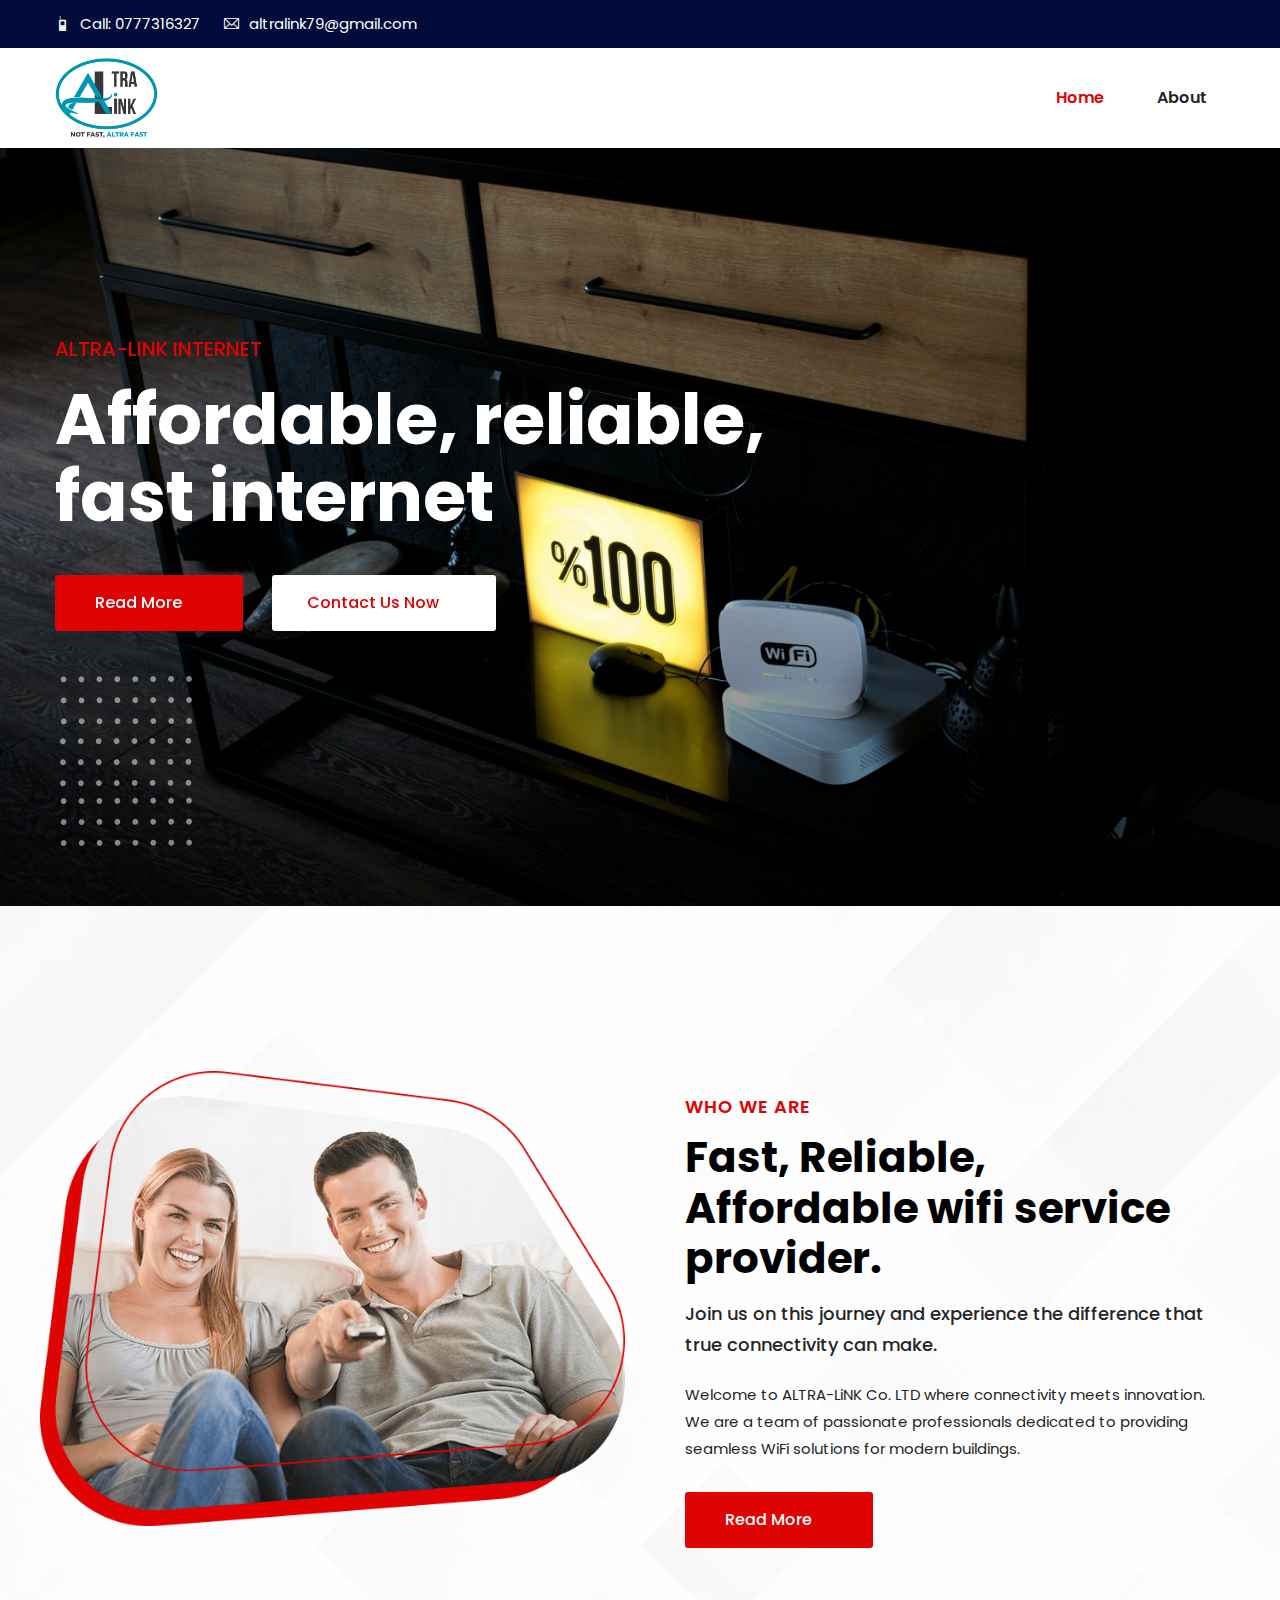
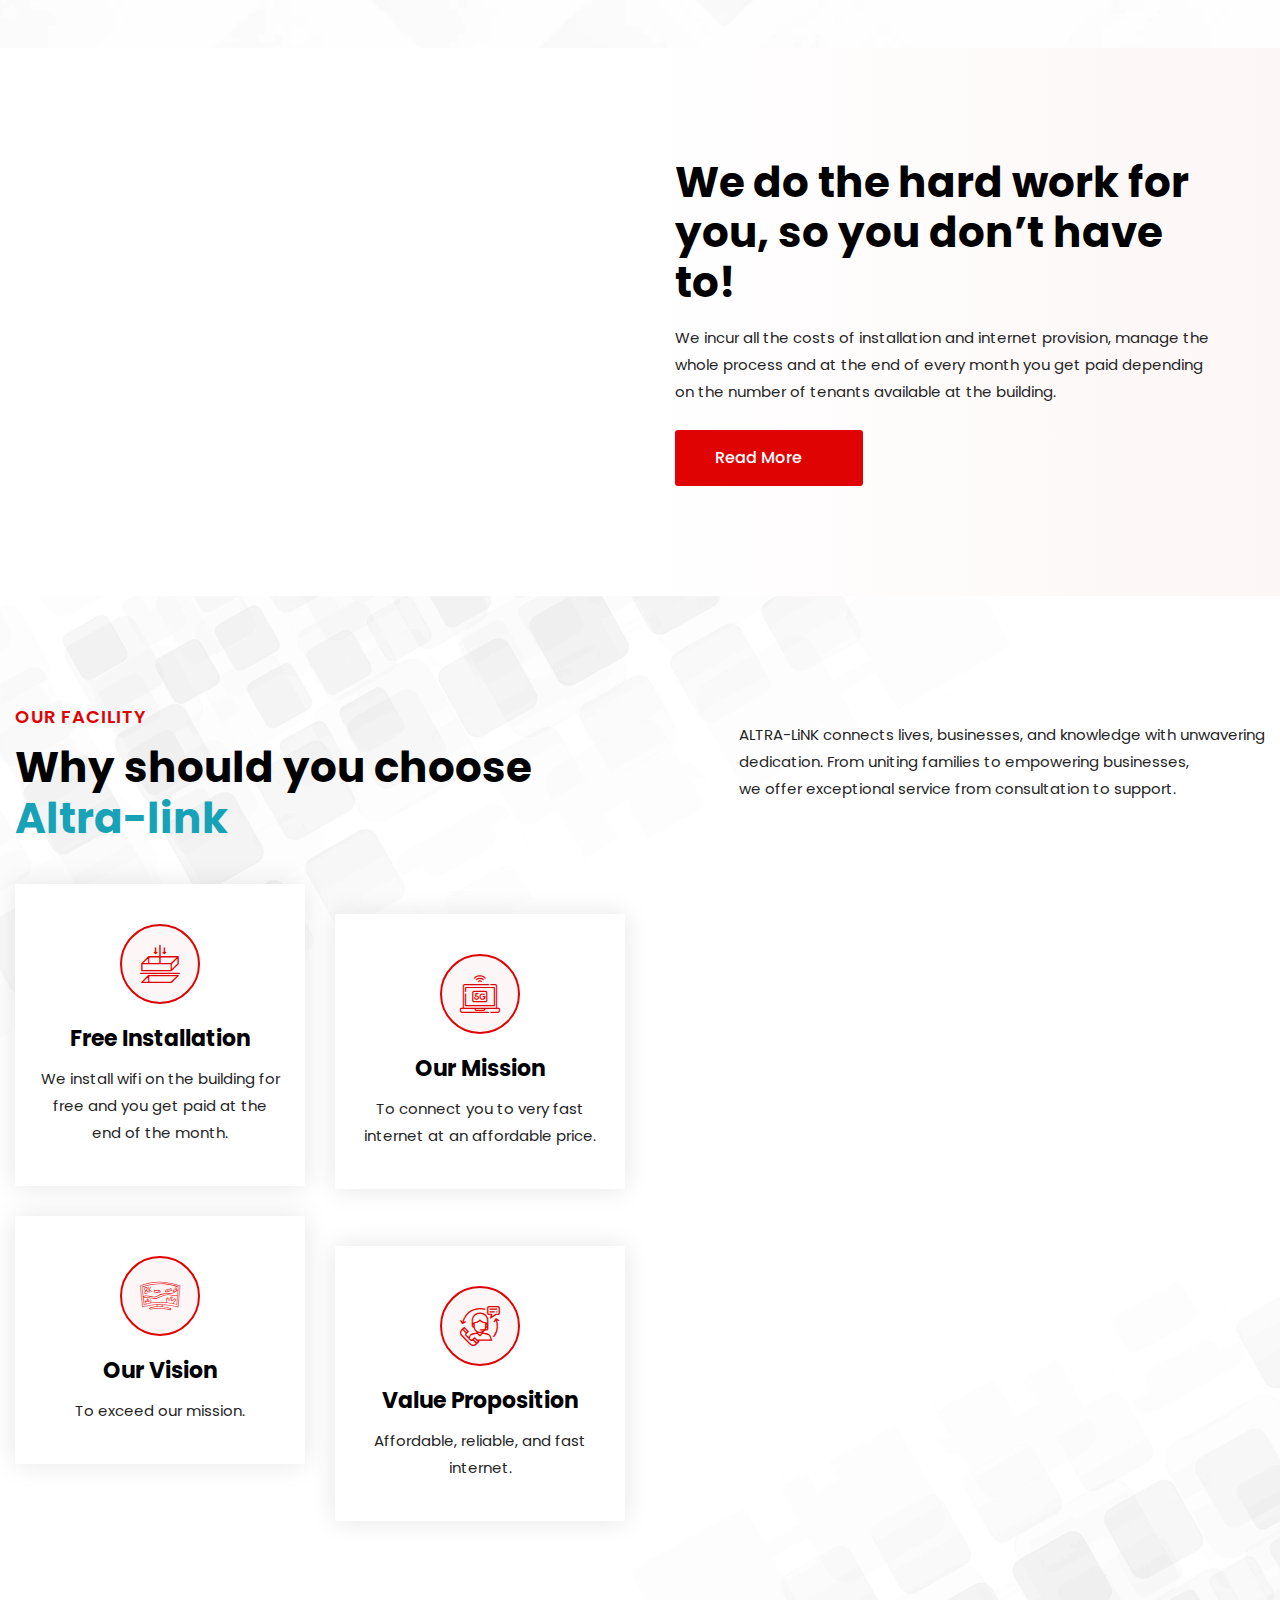
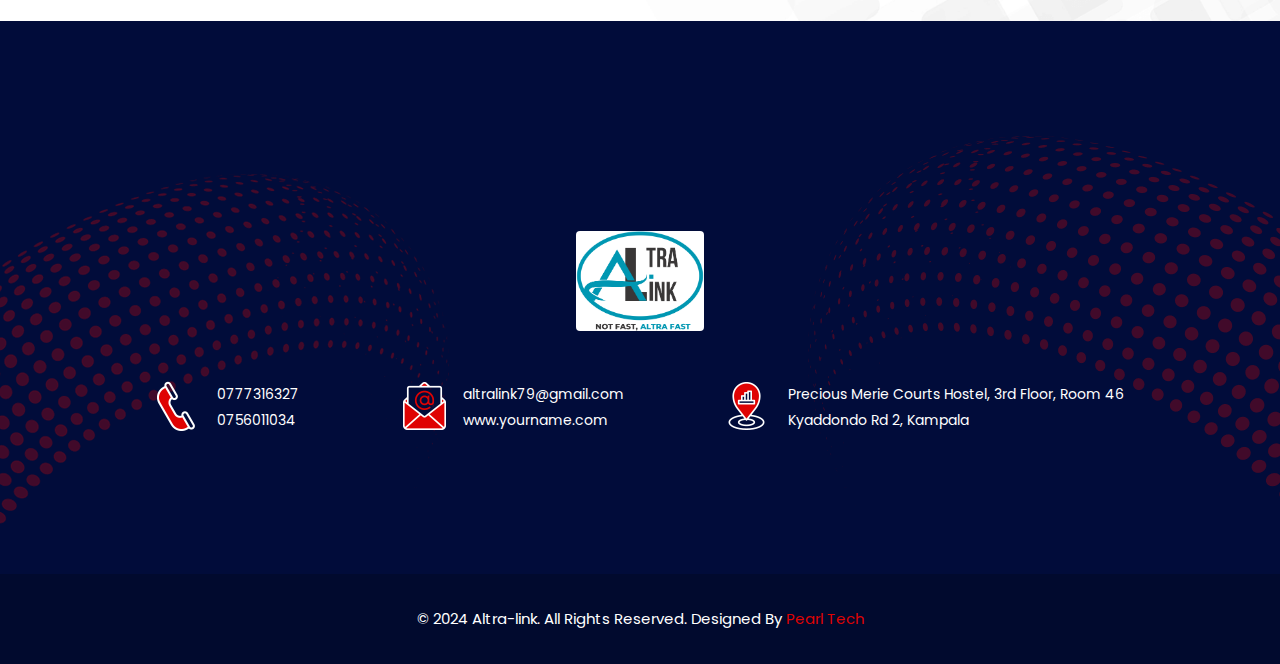
==== commit 6654bfef: "Remove drawer and social media links" ====
--- a/index.html
+++ b/index.html
@@ -43,16 +43,6 @@
 					</ul>
 				</div>
 				
-				<div class="pull-right clearfix">
-					<!-- Social Box -->
-					<ul class="social-box">
-						<li><a href="https://www.facebook.com/" class="fa fa-facebook-f"></a></li>
-						<li><a href="https://www.twitter.com/" class="fa fa-twitter"></a></li>
-						<li><a href="https://dribbble.com/" class="fa fa-dribbble"></a></li>
-						<li><a href="https://www.linkedin.com/" class="fa fa-linkedin"></a></li>
-					</ul>
-				</div>
-				
 			</div>
 		</div>
 		
@@ -108,19 +98,6 @@
                     <nav class="main-menu">
                         <!--Keep This Empty / Menu will come through Javascript-->
                     </nav><!-- Main Menu End-->
-					
-					<!-- Outer Box -->
-					<div class="outer-box clearfix">
-						
-						
-						
-						
-						
-						<!-- Nav Btn -->
-						<div class="nav-btn navSidebar-button"><span class="icon flaticon-dots-menu"></span></div>
-						
-					</div>
-					<!-- End Outer Box -->
 					
                 </div>
             </div>
@@ -419,13 +396,6 @@
 					</li>
 				</ul>
 				
-				<!-- Social Box -->
-				<ul class="social-box">
-					<li><a href="https://www.facebook.com/" class="fa fa-facebook-f"></a></li>
-					<li><a href="https://www.linkedin.com/" class="fa fa-linkedin"></a></li>
-					<li><a href="https://skype.com/" class="fa fa-skype"></a></li>
-					<li><a href="https://www.twitter.com/" class="fa fa-twitter"></a></li>
-				</ul>
 				
 			</div>
 			
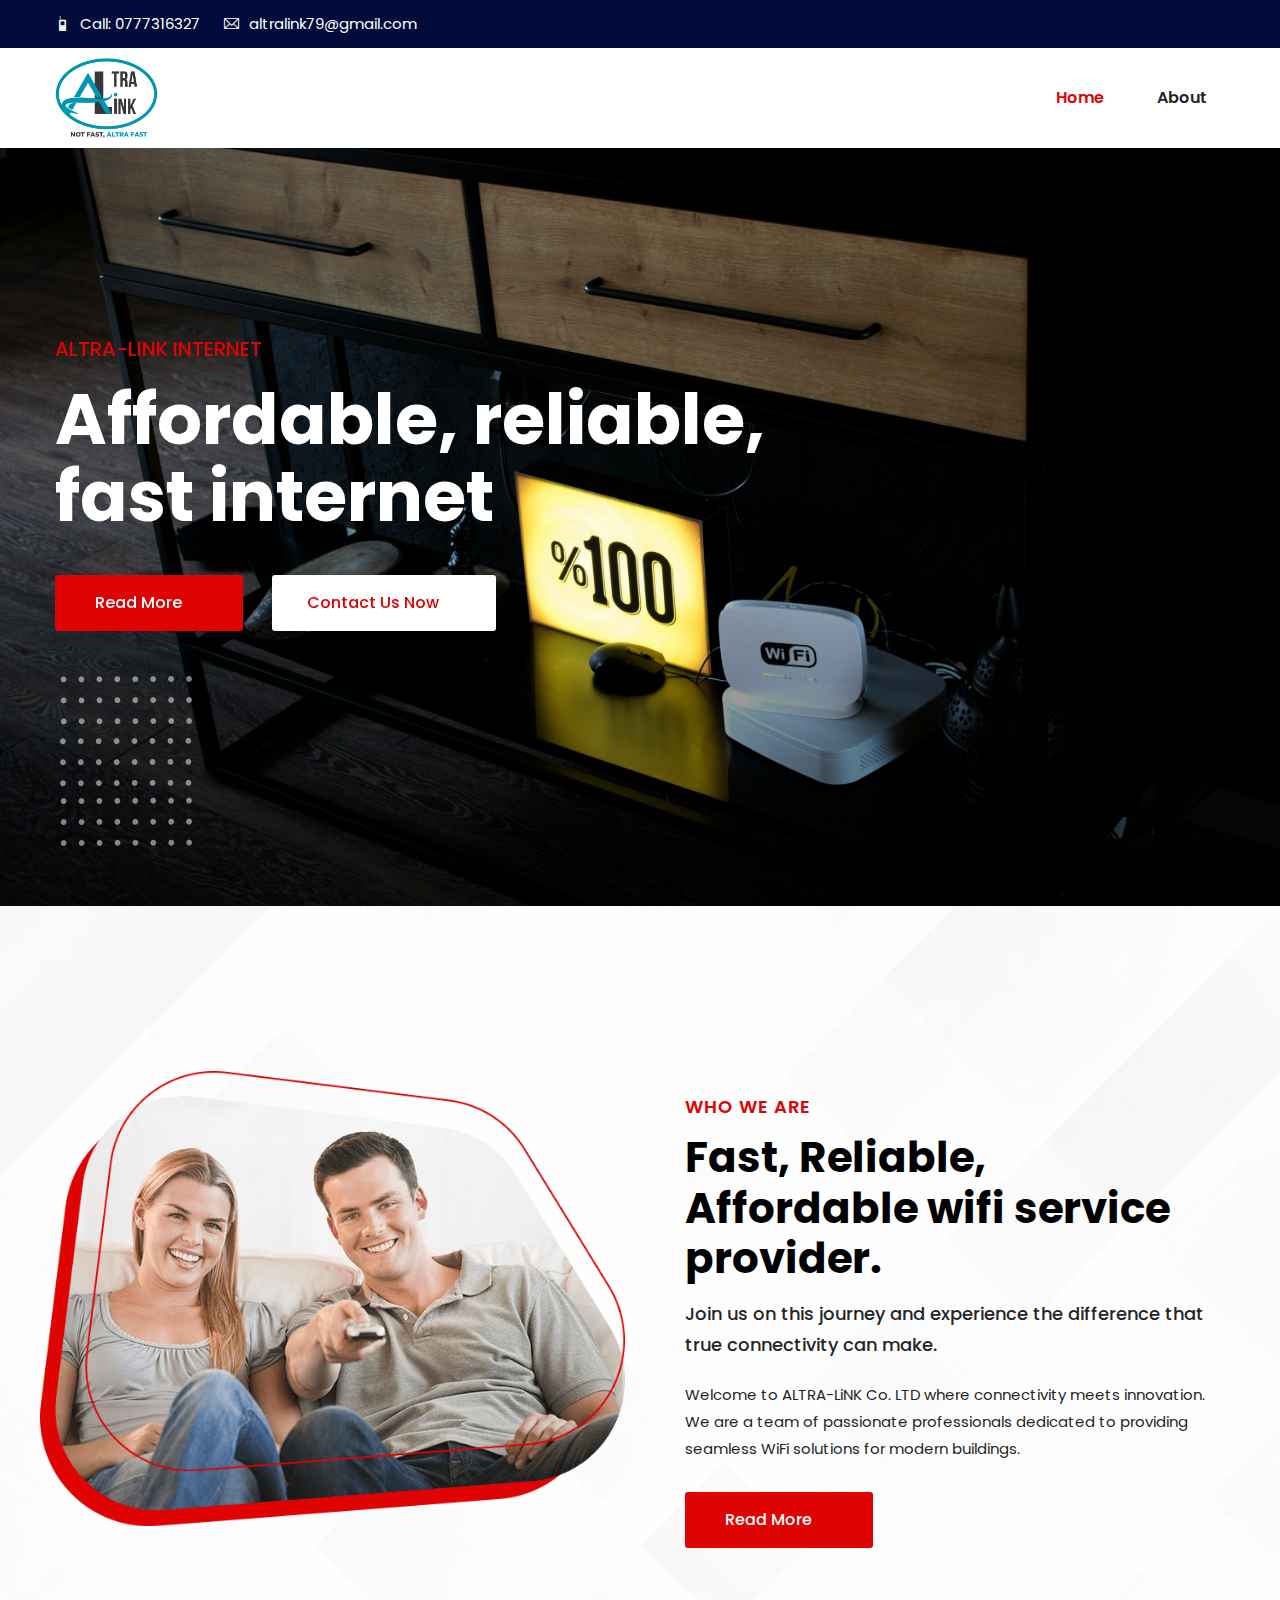
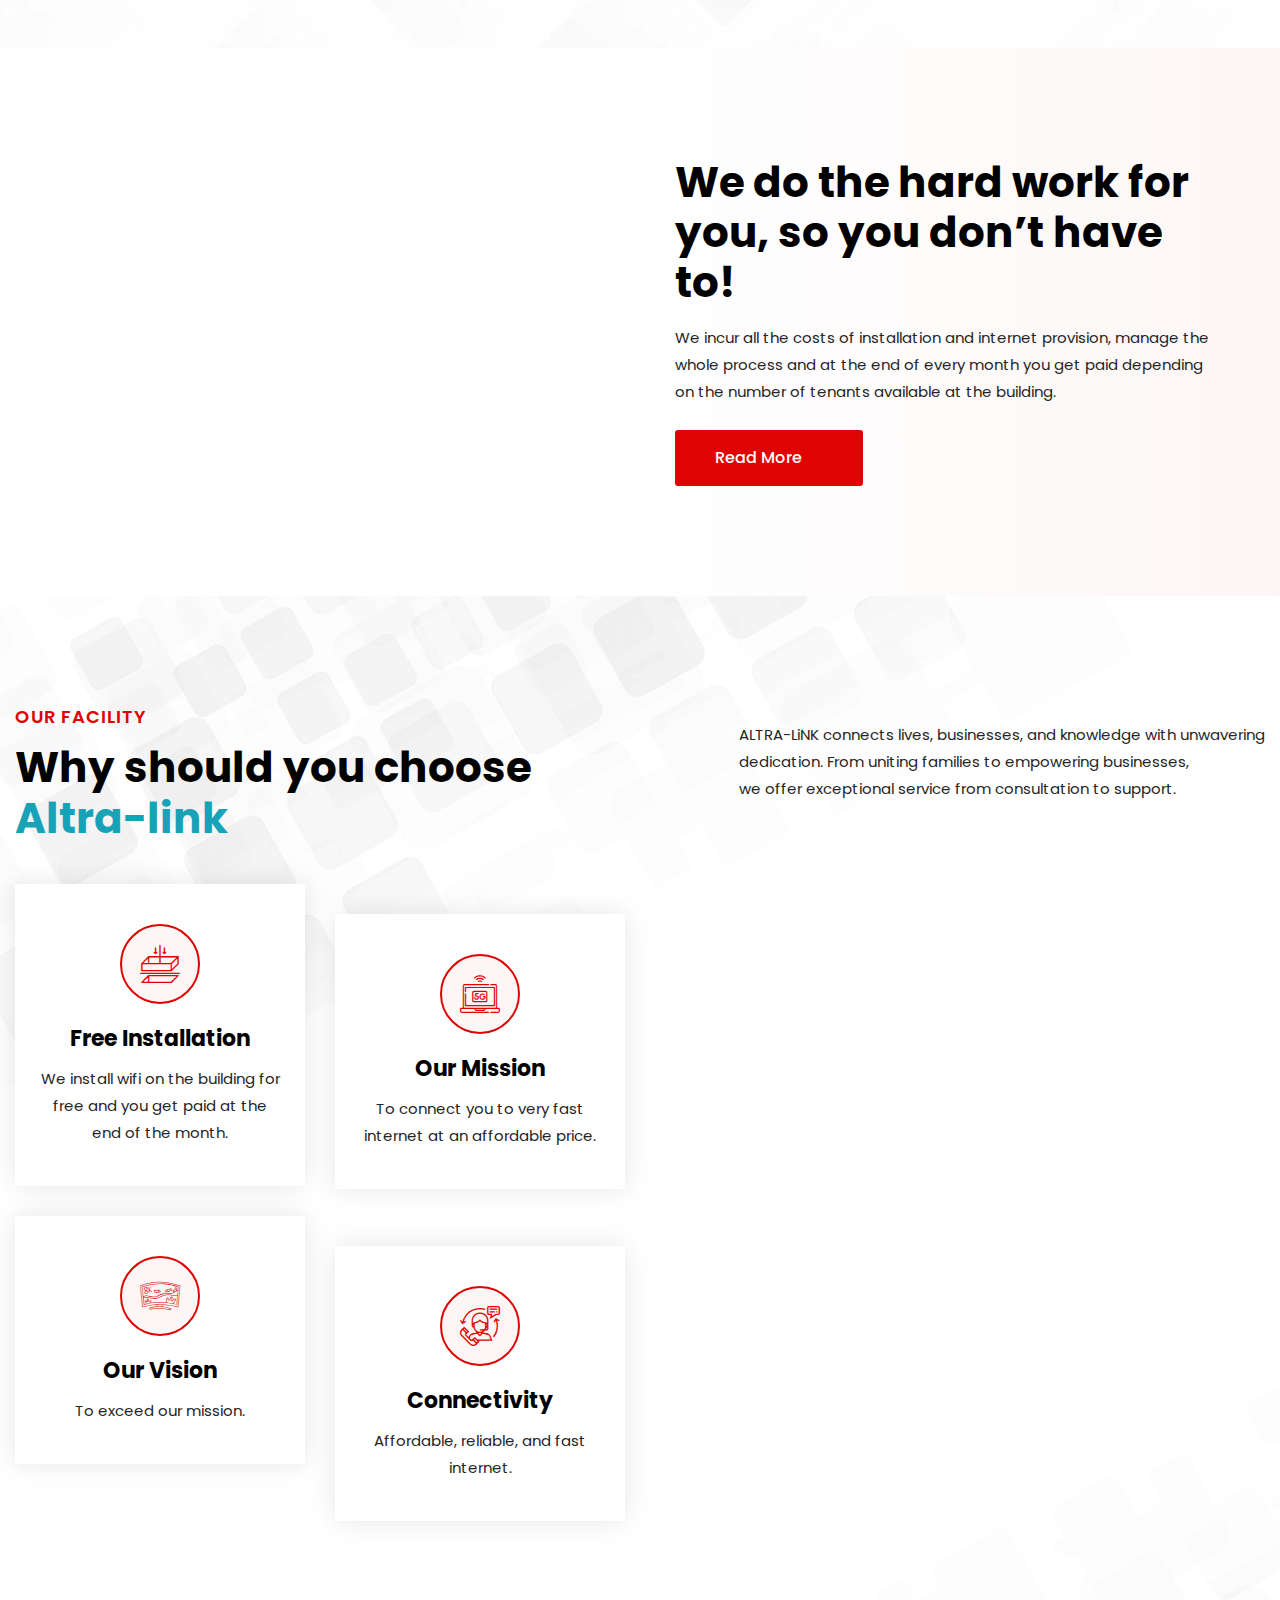
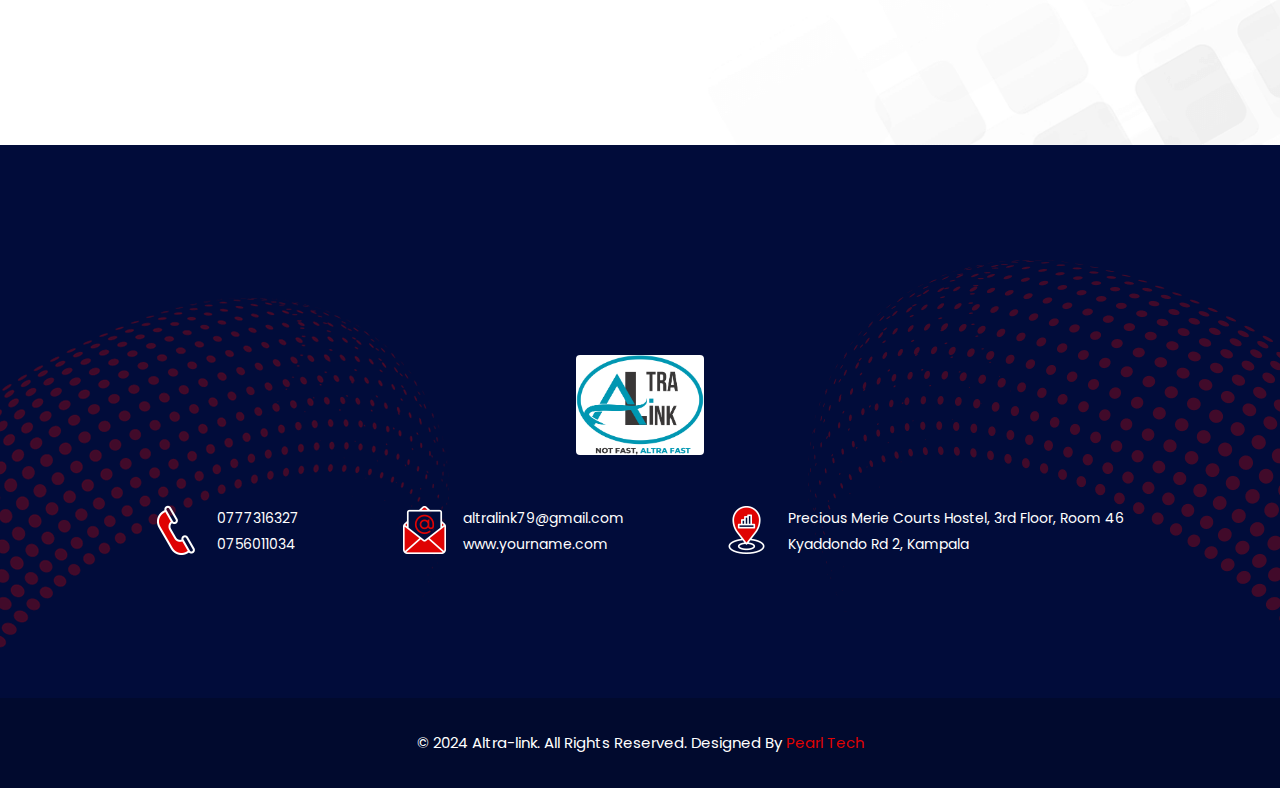
==== commit 02f53444: "Fixes" ====
--- a/index.html
+++ b/index.html
@@ -344,7 +344,7 @@
 								<div class="inner-box">
 									<div class="pattern-layer" style="background-image: url(images/background/pattern-14.png)"></div>
 									<div class="icon-box flaticon-customer-service"></div>
-									<h5><a href="contact.html">Value Proposition</a></h5>
+									<h5><a href="contact.html">Connectivity</a></h5>
 									<div class="text">Affordable, reliable, and fast internet.</div>
 								</div>
 							</div>
@@ -358,7 +358,8 @@
 					<div class="inner-column">
 						<div class="pattern-layer"></div>
 						<div class="image wow slideInRight" data-wow-delay="0ms" data-wow-duration="1500ms">
-							<img src="images/resource/connection.jpeg" style="position: absolute; border-radius: 5px; background-color: rgba(0, 0, 0, 0.0);" alt="" />
+							<img src="images/resource/connection.jpeg" 
+								style="border-radius: 5px;" alt="" />
 						</div>
 					</div>
 				</div>
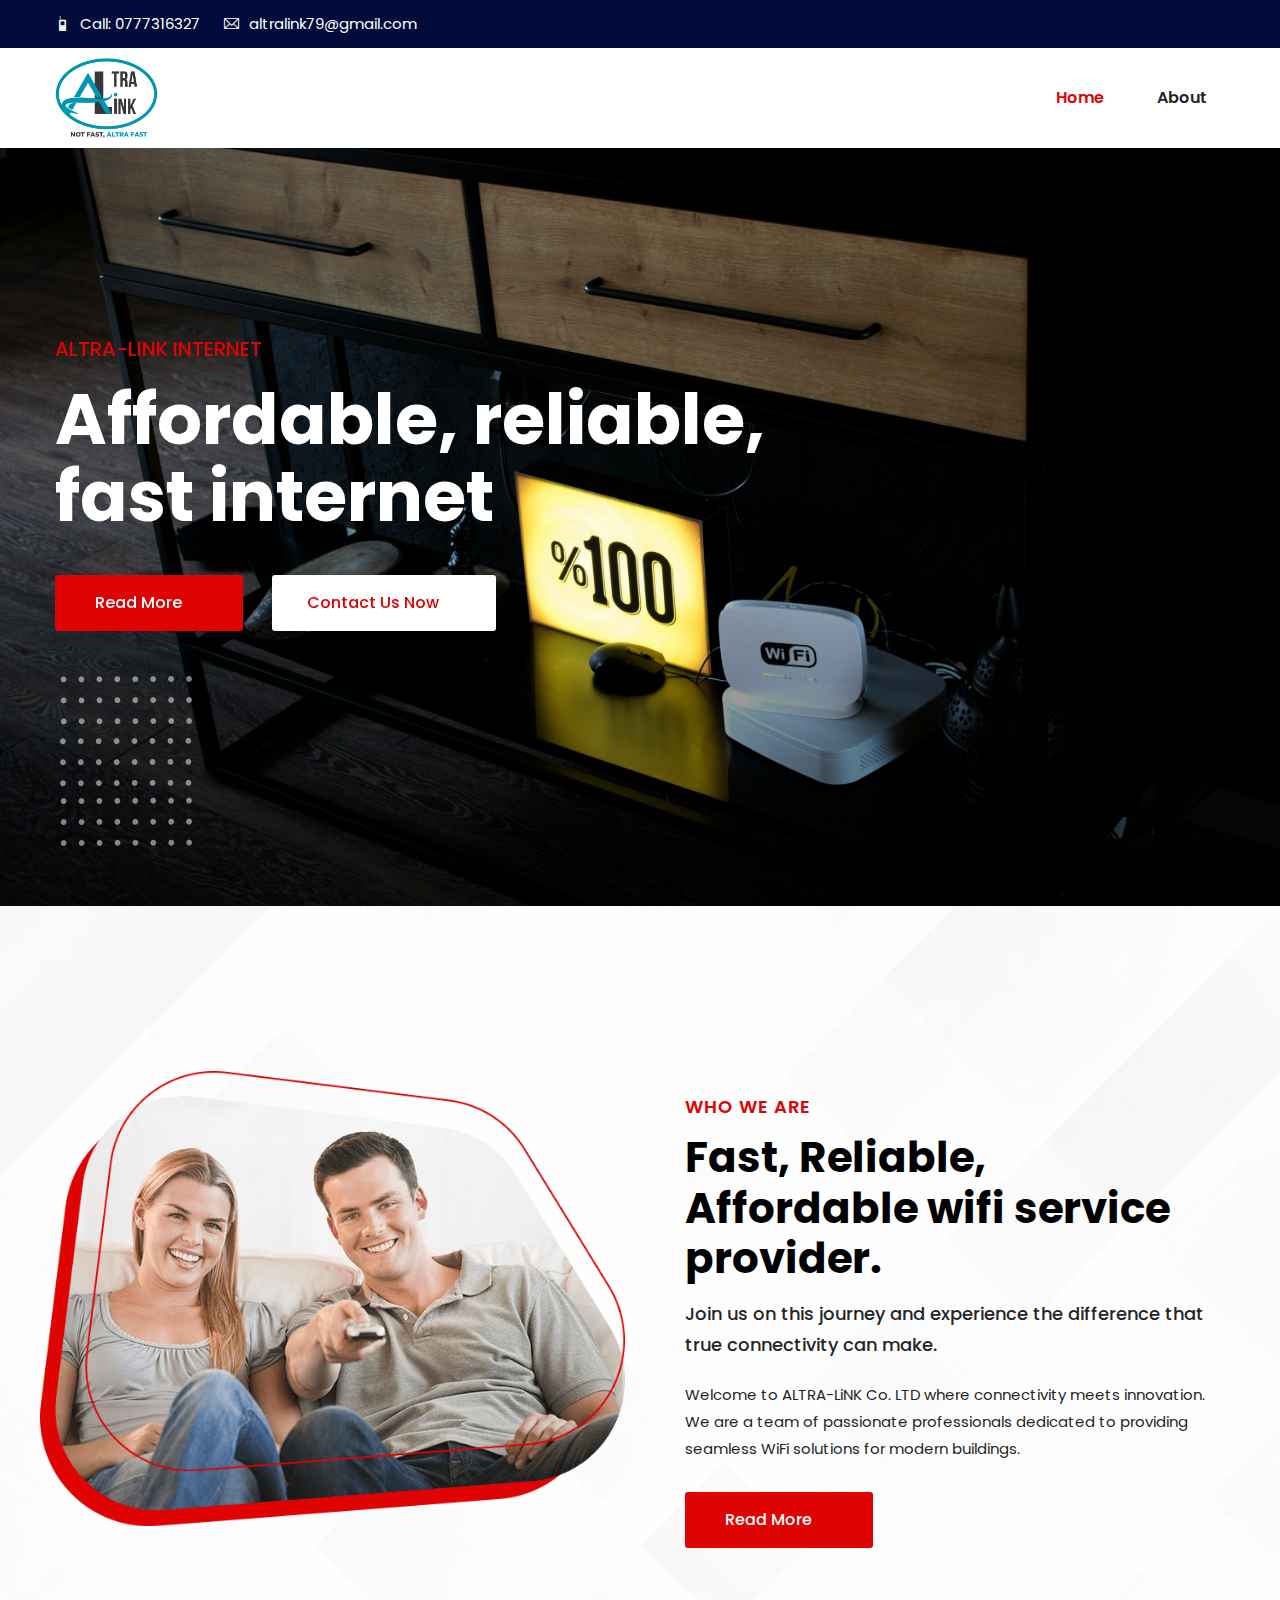
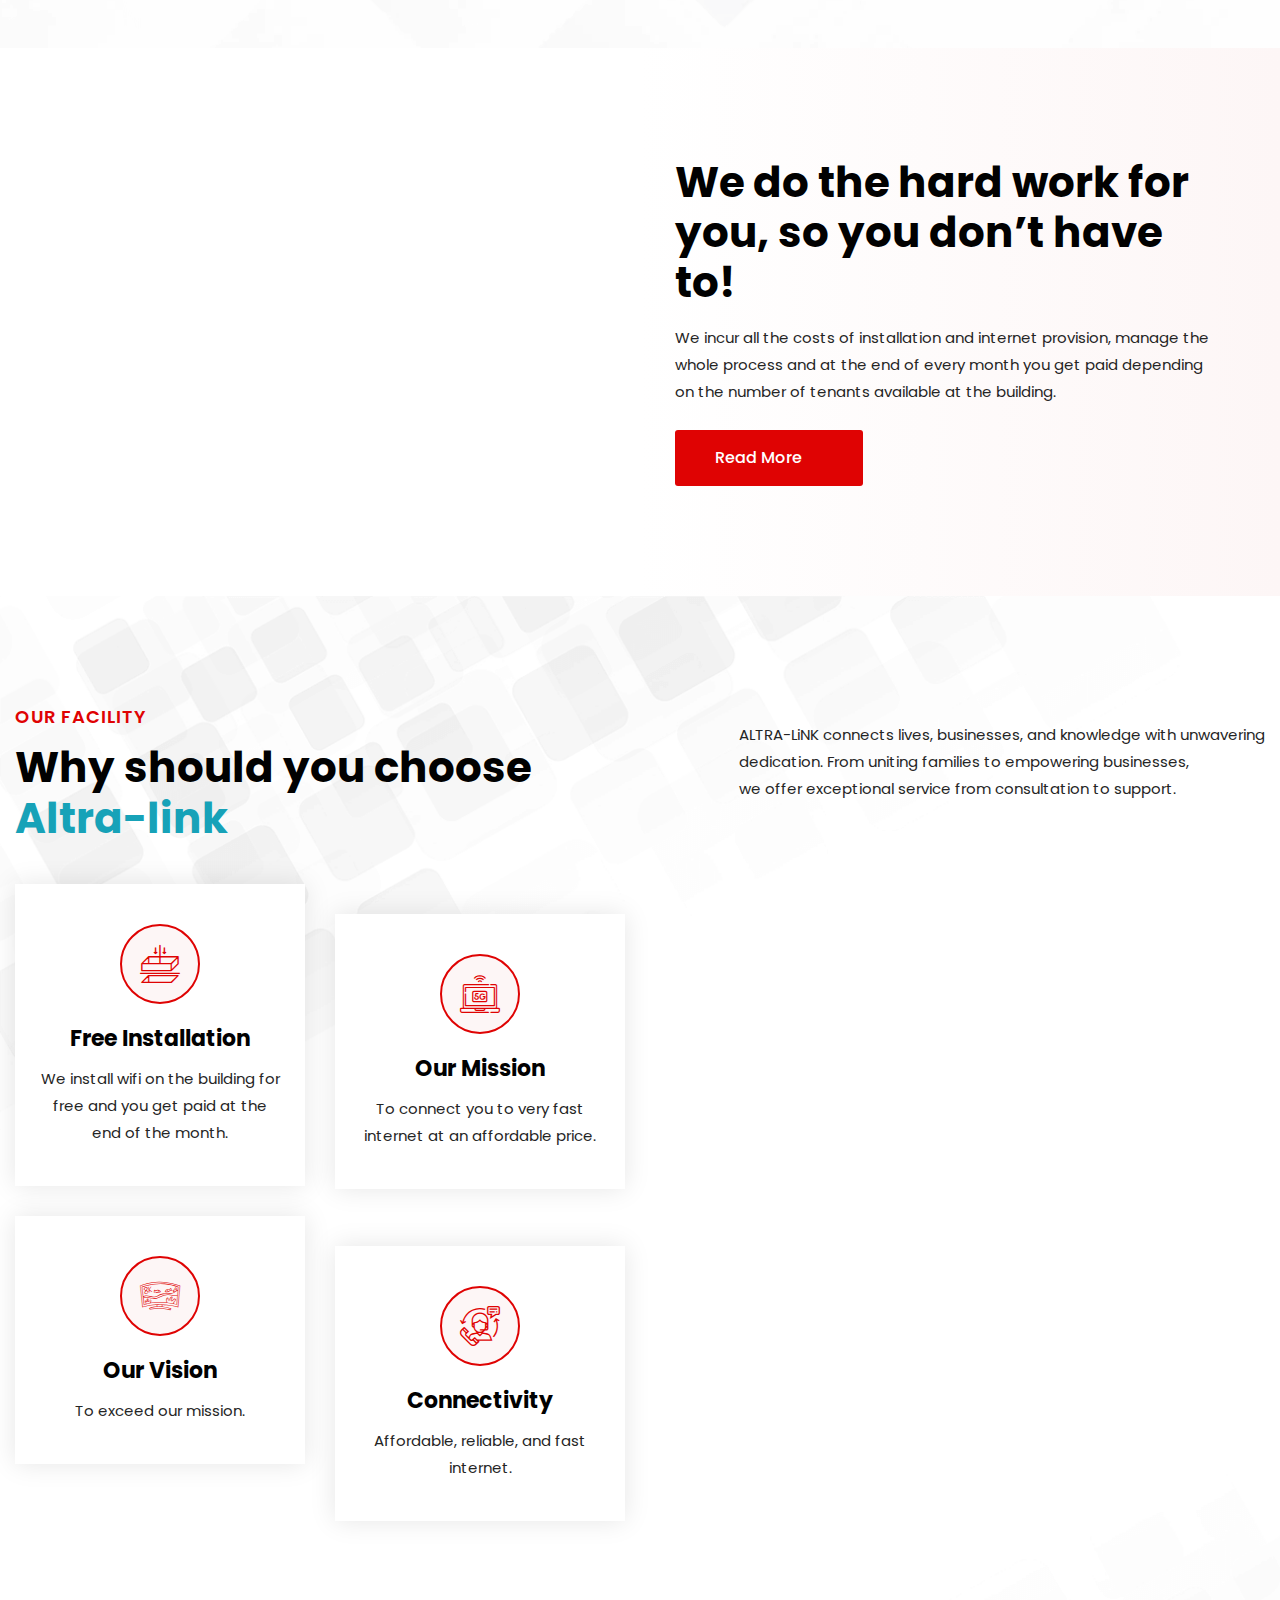
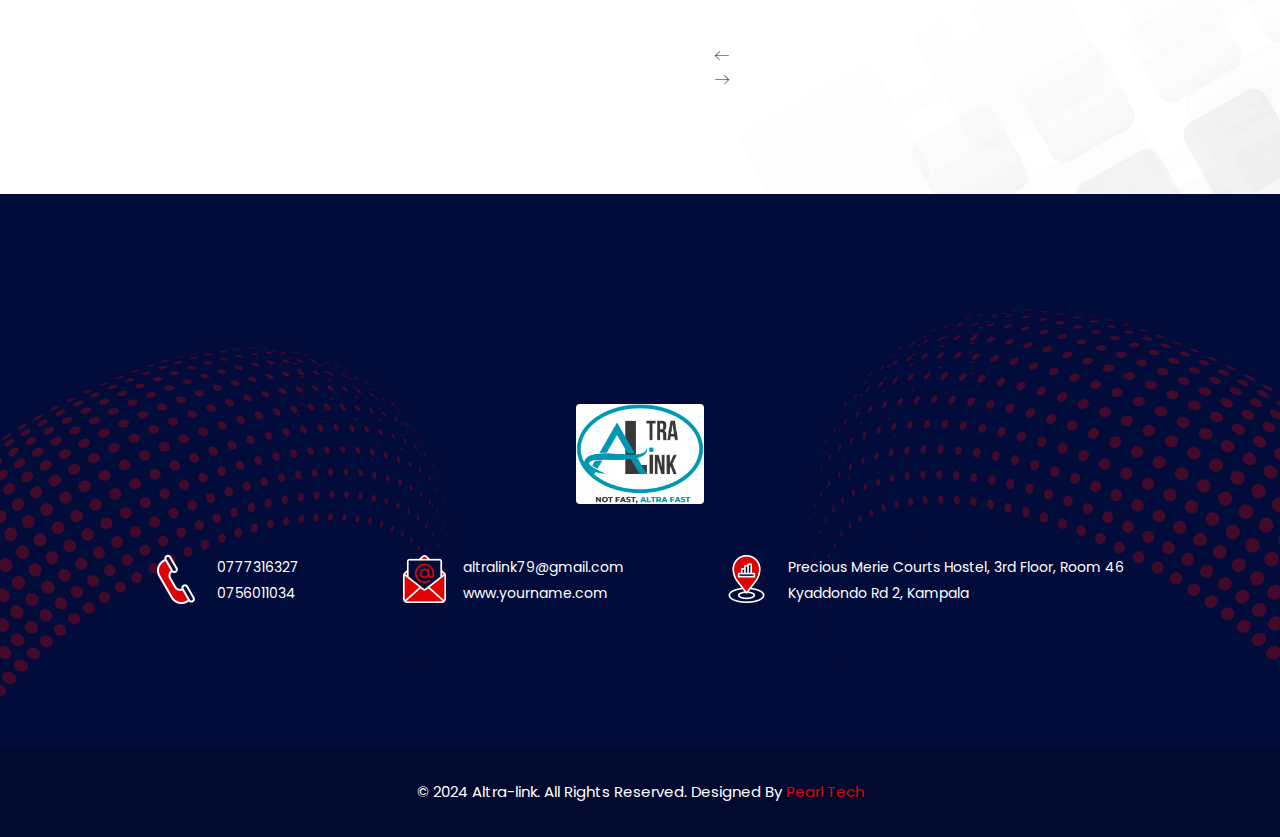
==== commit 76731b71: "Sliding pictures" ====
--- a/index.html
+++ b/index.html
@@ -357,9 +357,27 @@
 				<div class="image-column col-lg-6 col-md-12 col-sm-12">
 					<div class="inner-column">
 						<div class="pattern-layer"></div>
-						<div class="image wow slideInRight" data-wow-delay="0ms" data-wow-duration="1500ms">
-							<img src="images/resource/connection.jpeg" 
-								style="border-radius: 5px;" alt="" />
+						<div class="main-slider-carousel owl-carousel owl-theme">
+							<div class="image wow slideInRight slide" data-wow-delay="0ms" data-wow-duration="1500ms">
+								<img id="dynamicImage" src="images/resource/connection.jpeg" 
+									style="border-radius: 5px;" alt="" />
+							</div>
+							<div class="image wow slideInRight slide" data-wow-delay="0ms" data-wow-duration="1500ms">
+								<img id="dynamicImage" src="images/resource/connection1.jpeg" 
+									style="border-radius: 5px;" alt="" />
+							</div>
+							<div class="image wow slideInRight slide" data-wow-delay="0ms" data-wow-duration="1500ms">
+								<img id="dynamicImage" src="images/resource/connection2.jpeg" 
+									style="border-radius: 5px;" alt="" />
+							</div>
+							<div class="image wow slideInRight slide" data-wow-delay="0ms" data-wow-duration="1500ms">
+								<img id="dynamicImage" src="images/resource/connection3.jpeg" 
+									style="border-radius: 5px;" alt="" />
+							</div>
+							<div class="image wow slideInRight slide" data-wow-delay="0ms" data-wow-duration="1500ms">
+								<img id="dynamicImage" src="images/resource/connection4.jpeg" 
+									style="border-radius: 5px;" alt="" />
+							</div>
 						</div>
 					</div>
 				</div>
@@ -443,6 +461,7 @@
 <script src="js/nav-tool.js"></script>
 <script src="js/jquery-ui.js"></script>
 <script src="js/script.js"></script>
+<script src="js/altra.js"></script>
 
 <!--[if lt IE 9]><script src="https://cdnjs.cloudflare.com/ajax/libs/html5shiv/3.7.3/html5shiv.js"></script><![endif]-->
 <!--[if lt IE 9]><script src="js/respond.js"></script><![endif]-->
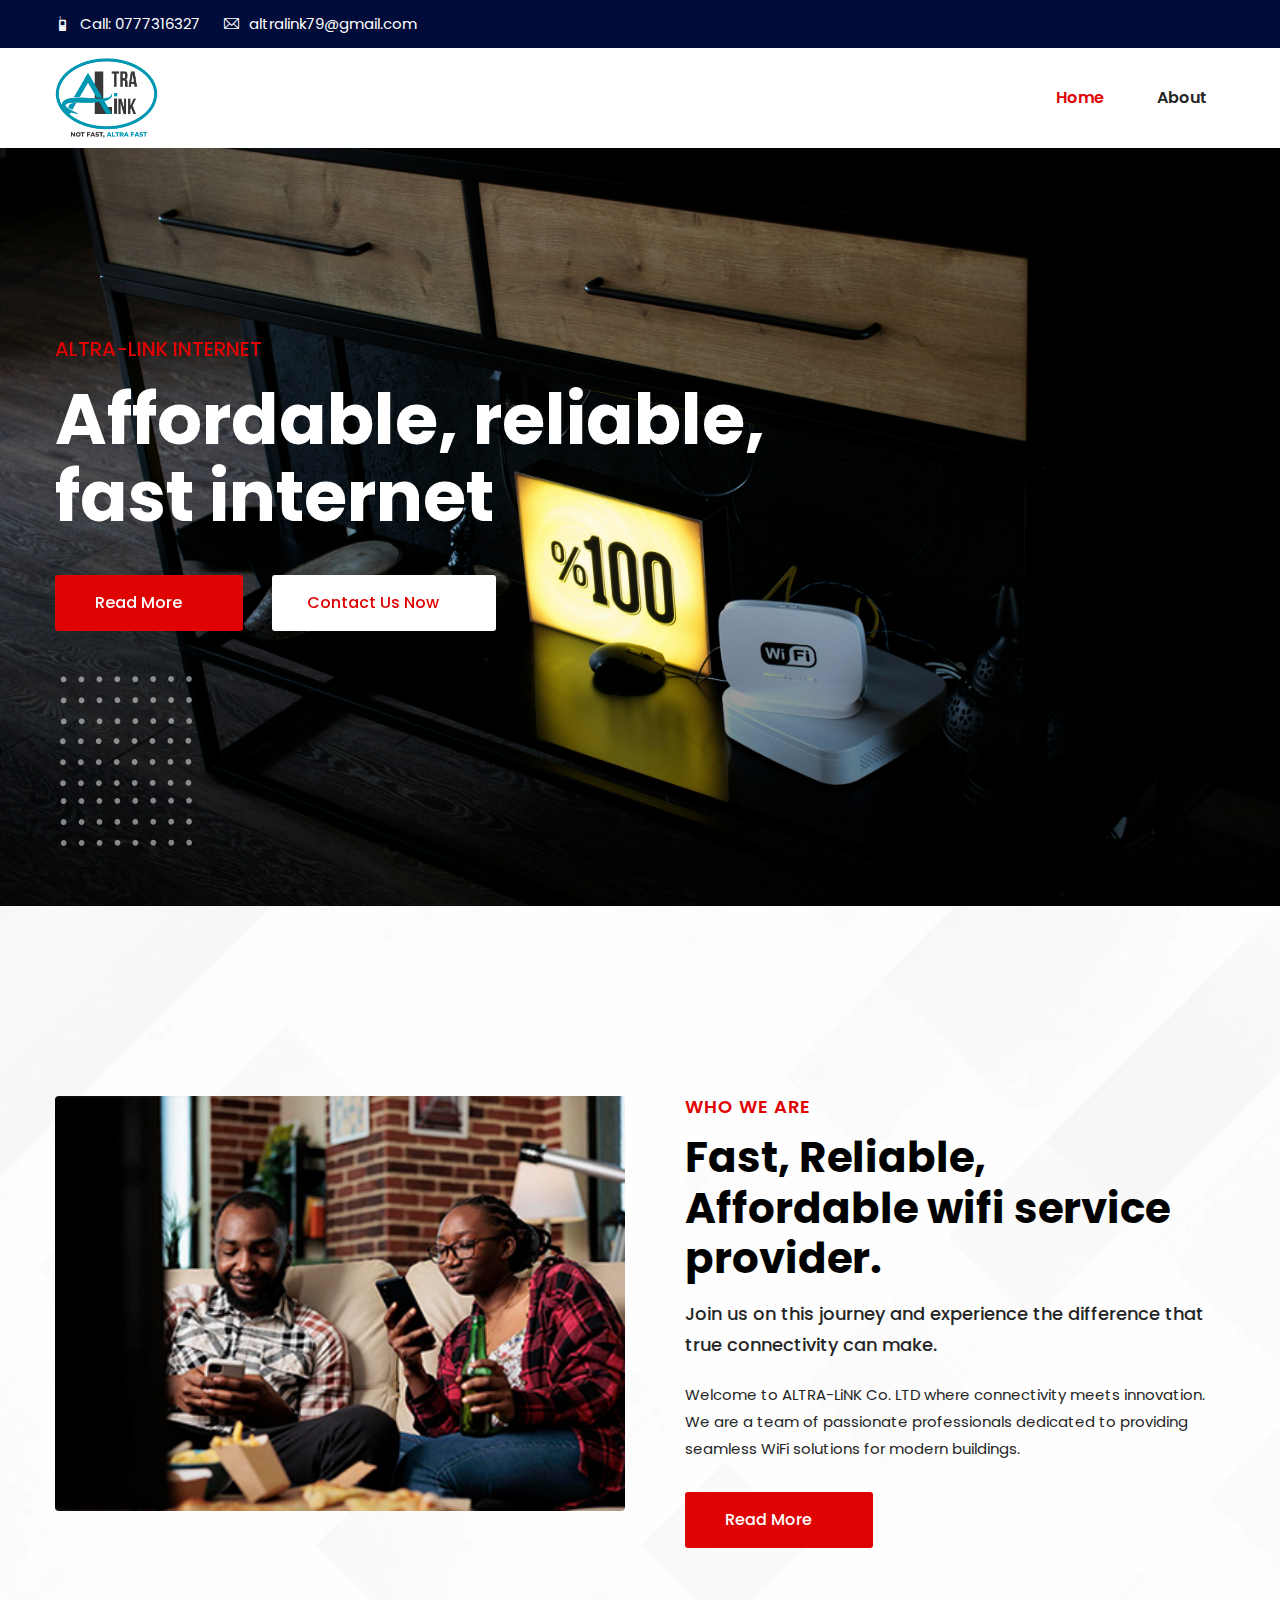
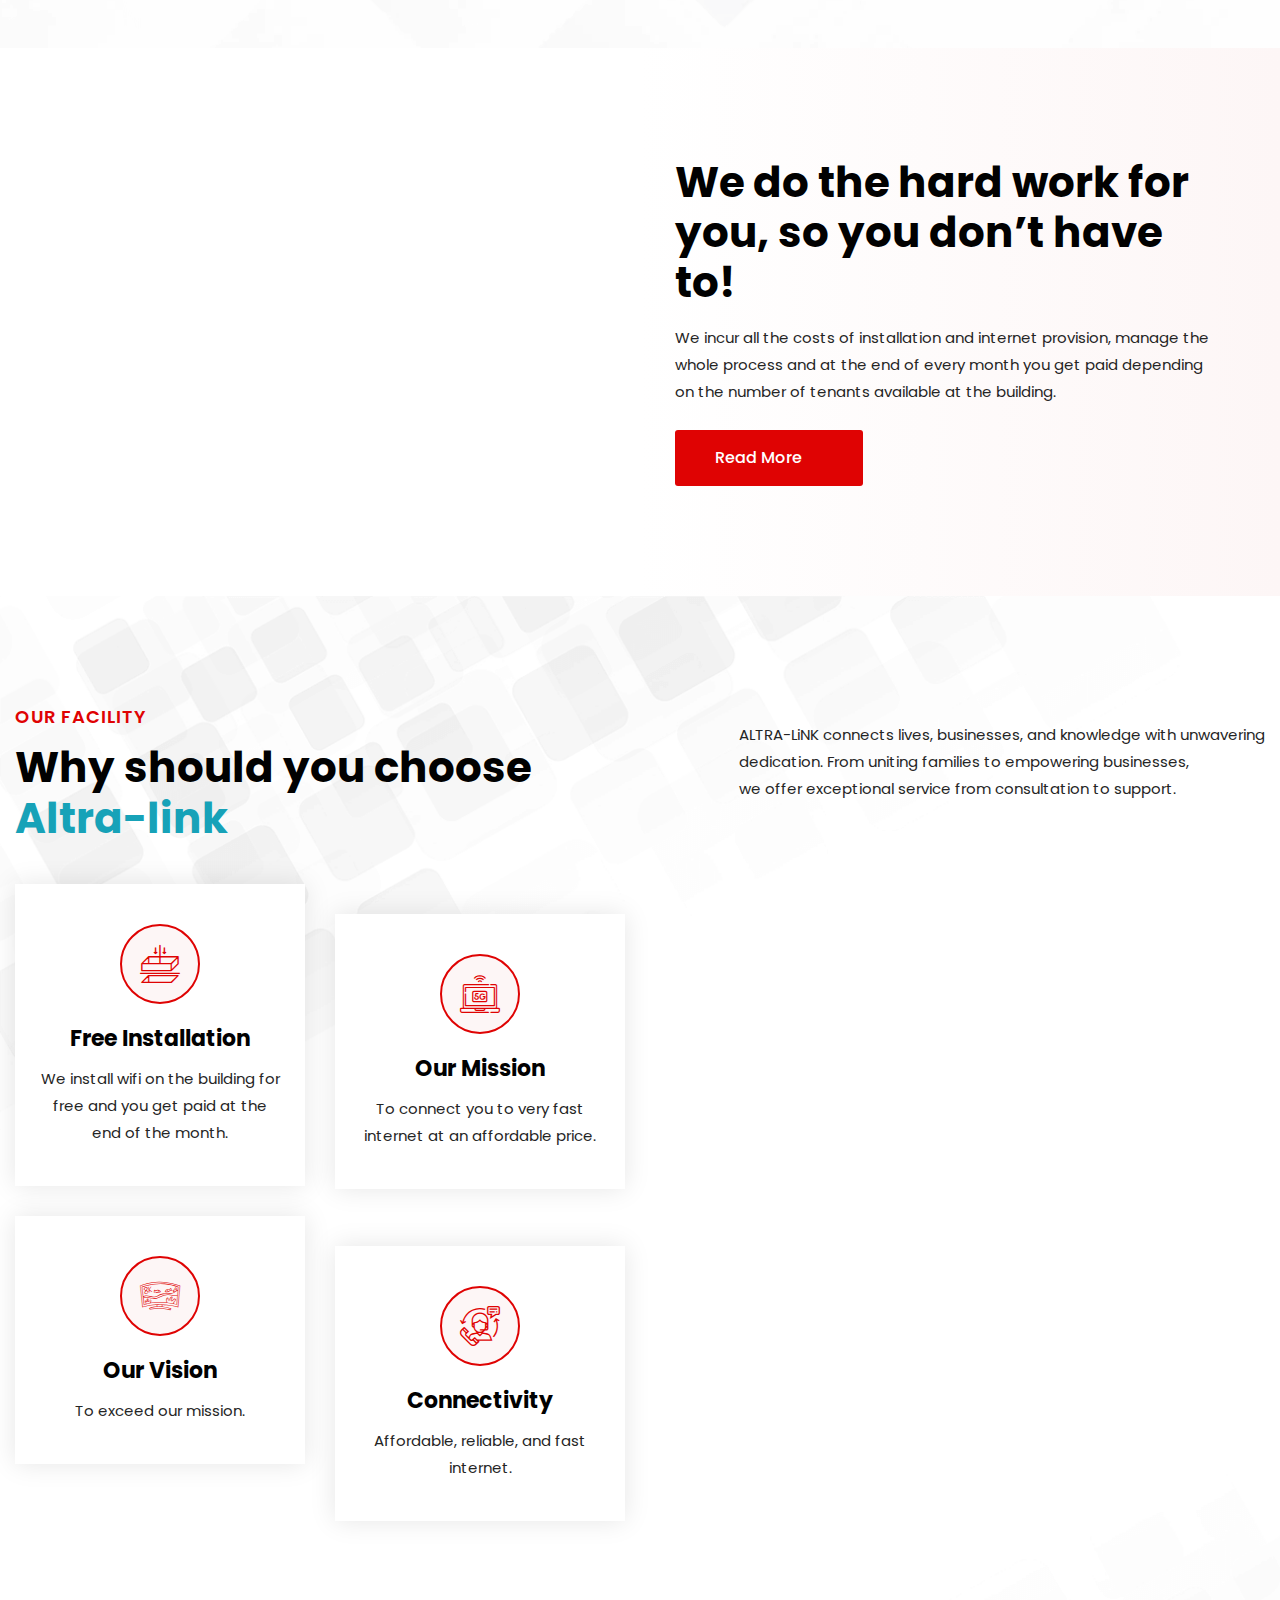
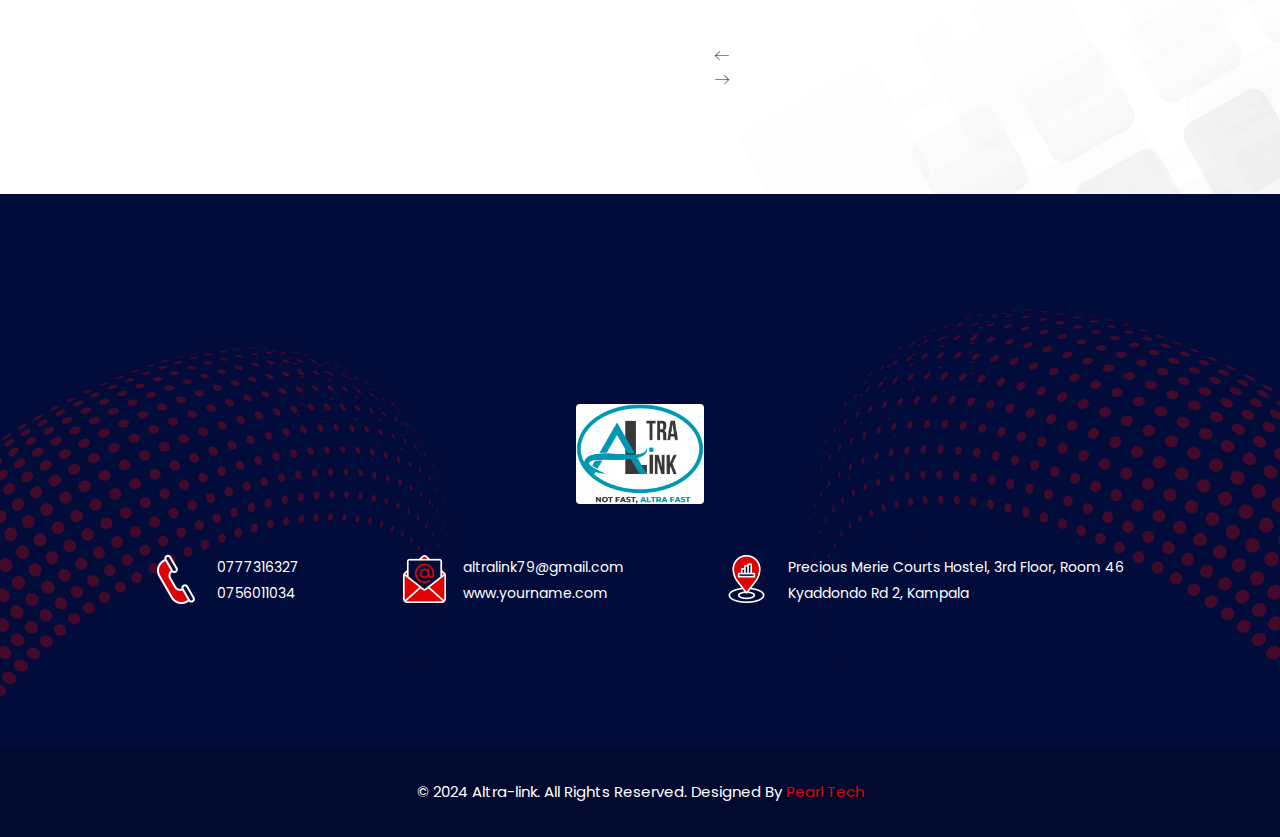
==== commit 08cc5377: "Black people" ====
--- a/index.html
+++ b/index.html
@@ -245,7 +245,7 @@
 							<div class="color-layer"></div>
 							<div class="border-layer"></div>
 							<div class="image">
-								<img src="images/resource/service-1.png" alt="" />
+								<img src="images/resource/news-15.jpg" class="rounded" alt="" />
 							</div>
 						</div>
 					</div>
--- a/css/style.css
+++ b/css/style.css
@@ -644,7 +644,7 @@
 	bottom:-15px;
 	right:60px;
 	height:100%;
-	background:url(../images/resource/service-pattern-layer.png) no-repeat;
+	/* background:url(../images/resource/service-pattern-layer.png) no-repeat; */
 	background-size:cover;
 }
 
@@ -655,7 +655,7 @@
 	right:0px;
 	top:-25px;
 	z-index:1;
-	background:url(../images/resource/service-border-layer.png) no-repeat;
+	/* background:url(../images/resource/service-border-layer.png) no-repeat; */
 	background-size:cover;
 }
 
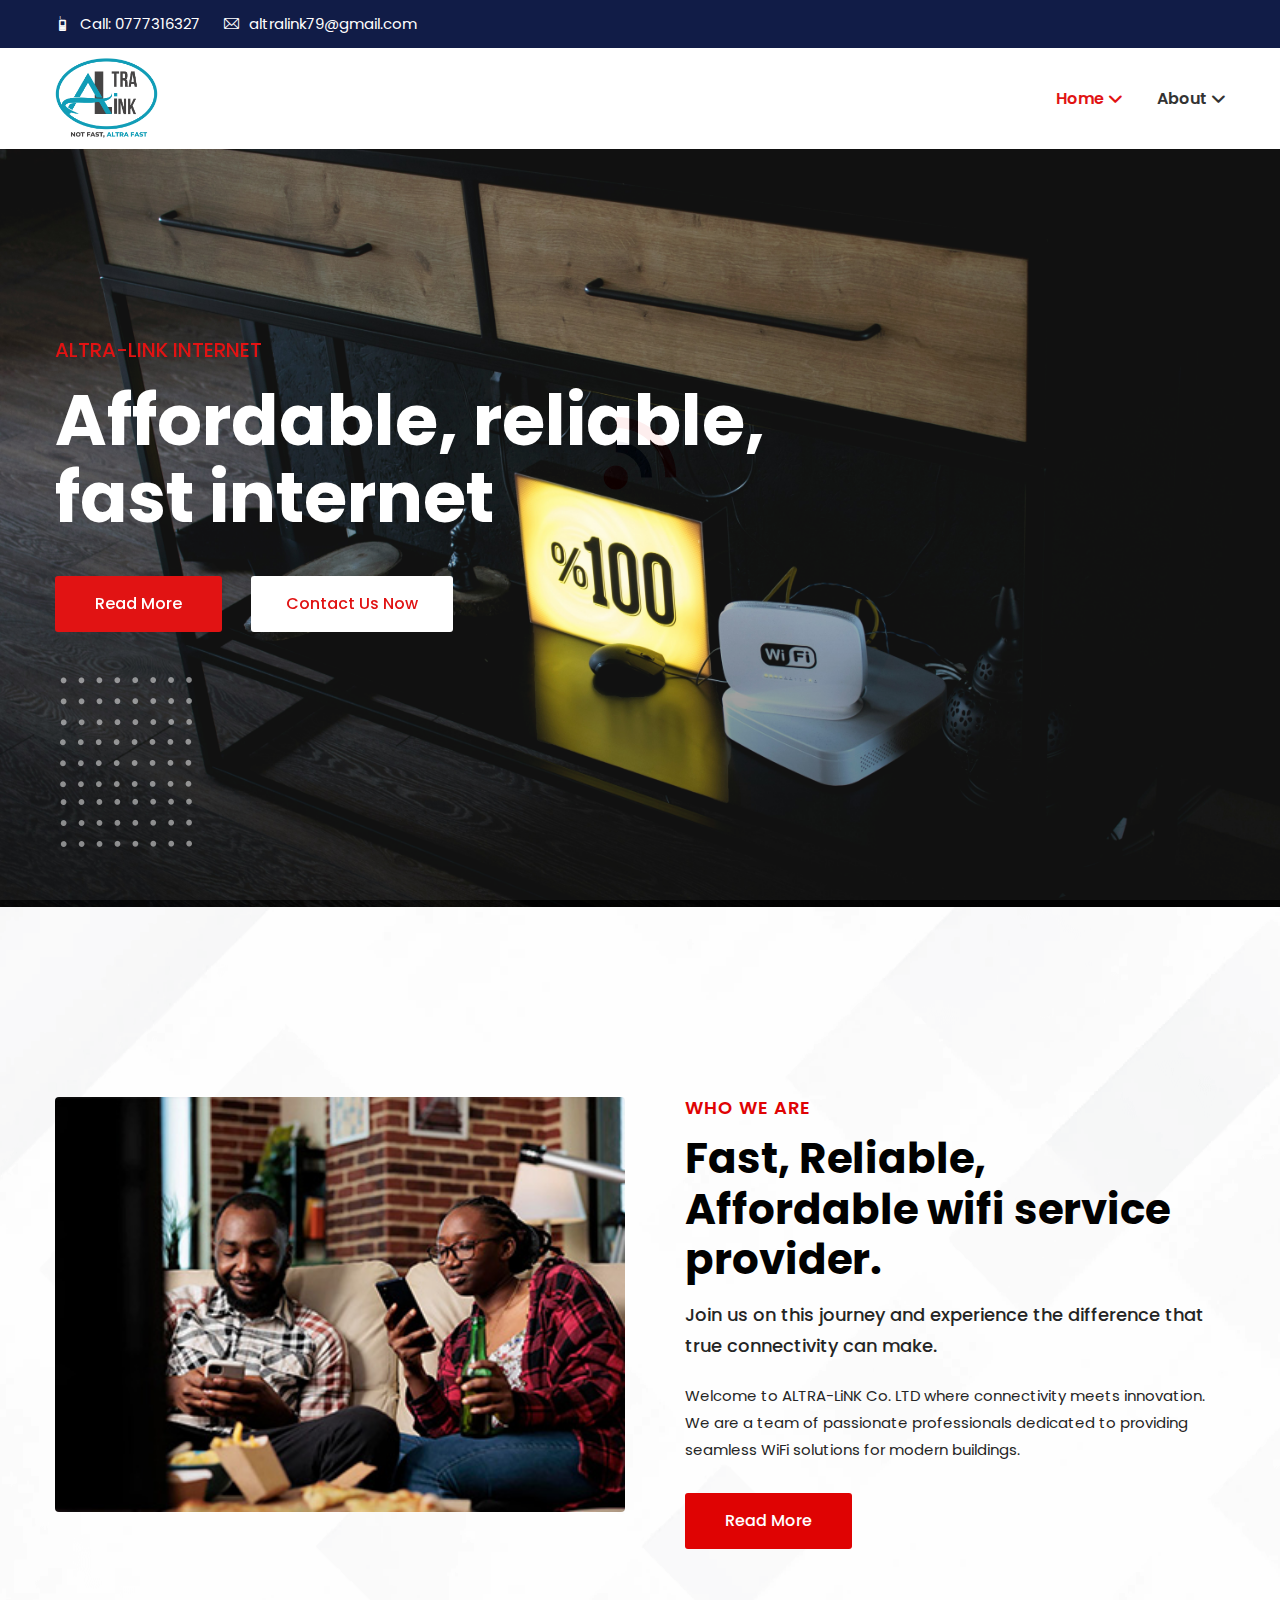
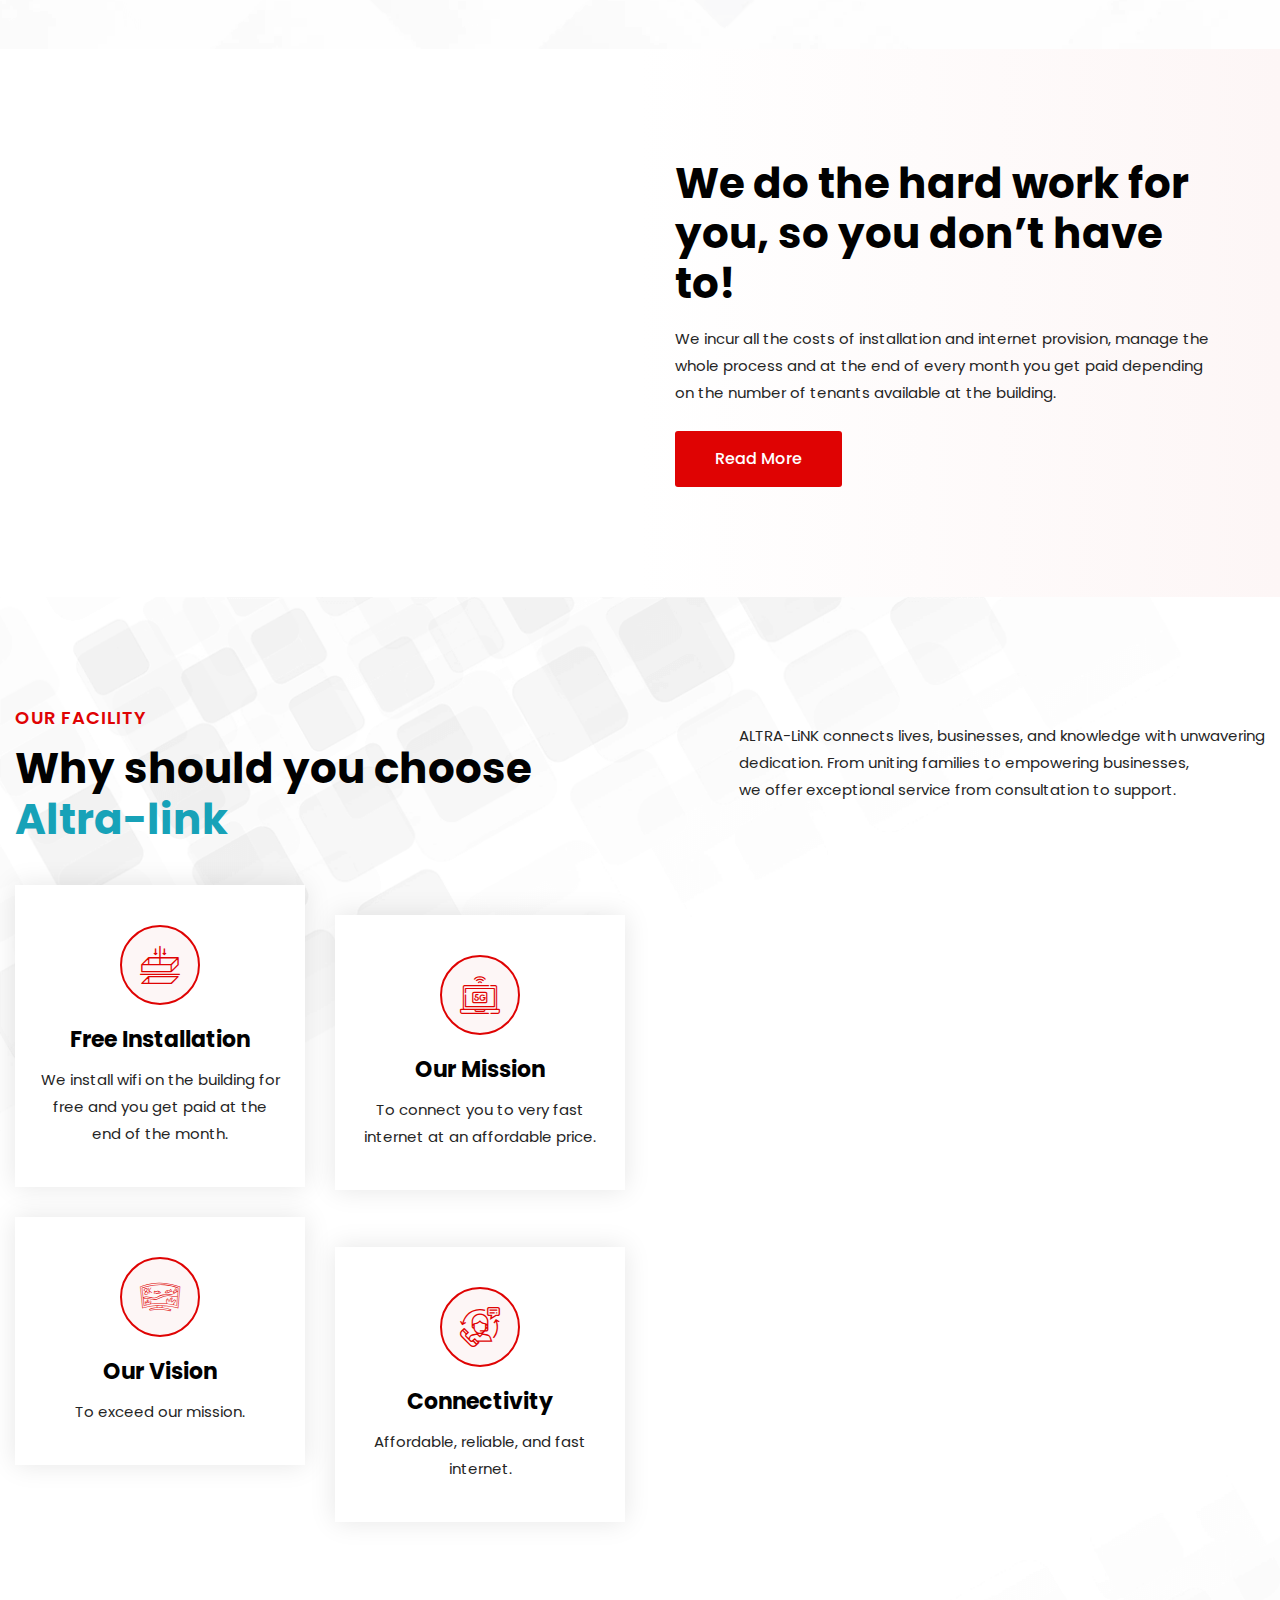
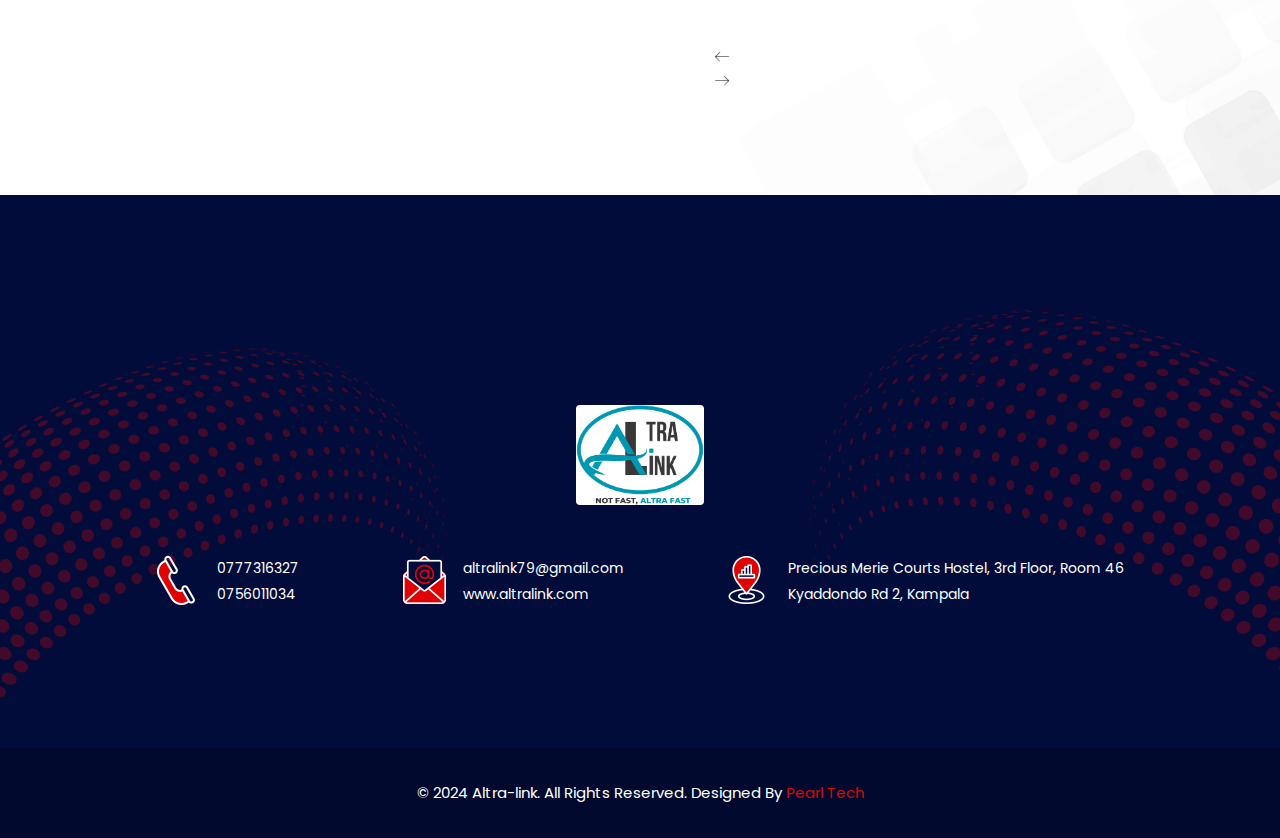
==== commit 80c24303: "Fix icons" ====
--- a/index.html
+++ b/index.html
@@ -2,7 +2,10 @@
 <html>
 <head>
 <meta charset="utf-8">
-<title>Altra-link</title>
+<meta name="description" content="Choose Altra-link as your number one wifi provider." />
+<meta name="keywords" content="Altra Link, altralink, Altra-link, wifi provier, wifi provider in Uganda" />
+<meta name="author" content="Pearl Tech" />
+<title>Altra-link - Your trusted WiFi provider</title>
 <!-- Stylesheets -->
 <link href="css/bootstrap.css" rel="stylesheet">
 <link href="css/style.css" rel="stylesheet">
@@ -10,7 +13,7 @@
 <link href="css/custom.css" rel="stylesheet">
 
 <link href="https://fonts.googleapis.com/css2?family=Poppins:wght@100;300;400;500;600;700;800;900&display=swap" rel="stylesheet">
-
+<link rel="stylesheet" href="https://cdnjs.cloudflare.com/ajax/libs/font-awesome/6.0.0-beta3/css/all.min.css">
 <link rel="shortcut icon" href="images/altra_logo.png" type="image/x-icon">
 <link rel="icon" href="images/altra_logo.png" type="image/x-icon">
 
@@ -195,8 +198,8 @@
 							<div class="title">Altra-link Internet</div>
 							<h1 class="slogan">Affordable, reliable, fast internet</h1>
 							<div class="btns-box">
-								<a href="about.html" class="theme-btn btn-style-two"><span class="txt">Read More <i class="lnr lnr-arrow-right"></i></span></a>
-								<a href="tel:0777316327" class="theme-btn btn-style-three"><span class="txt">Contact Us Now <i class="lnr lnr-arrow-right"></i></span></a>
+								<a href="about.html" class="theme-btn btn-style-two"><span class="txt">Read More </i></span></a>
+								<a href="tel:0777316327" class="theme-btn btn-style-three"><span class="txt">Contact Us Now </i></span></a>
 							</div>
 						</div>
 					</div>
@@ -217,8 +220,8 @@
 							<div class="title">Altra-link Internet</div>
 							<h1 class="slogan">Affordable, reliable, fast internet</h1>
 							<div class="btns-box">
-								<a href="about.html" class="theme-btn btn-style-two"><span class="txt">Read More <i class="lnr lnr-arrow-right"></i></span></a>
-								<a href="tel:0777316327" class="theme-btn btn-style-three"><span class="txt">Contact Us Now <i class="lnr lnr-arrow-right"></i></span></a>
+								<a href="about.html" class="theme-btn btn-style-two"><span class="txt">Read More </span></a>
+								<a href="tel:0777316327" class="theme-btn btn-style-three"><span class="txt">Contact Us Now </i></span></a>
 							</div>
 						</div>
 					</div>
@@ -260,7 +263,7 @@
 							</div>
 							<div class="bold-text">Join us on this journey and experience the difference that true connectivity can make.</div>
 							<div class="text">Welcome to ALTRA-LiNK Co. LTD where connectivity meets innovation. We are a team of passionate professionals dedicated to providing seamless WiFi solutions for modern buildings.</div>
-							<a href="about.html" class="theme-btn btn-style-four"><span class="txt">Read More <i class="lnr lnr-arrow-right"></i></span></a>
+							<a href="about.html" class="theme-btn btn-style-four"><span class="txt">Read More </i></span></a>
 						</div>
 					</div>
 					
@@ -279,7 +282,7 @@
 				<div class="content-column">
 					<h2>We do the hard work for you, so you don’t have to!</h2>
 					<div class="text">We incur all the costs of installation and internet provision, manage the whole process and at the end of every month you get paid depending on the number of tenants available at the building.</div>
-					<a href="about.html" class="theme-btn btn-style-four"><span class="txt">Read More <i class="lnr lnr-arrow-right"></i></span></a>
+					<a href="about.html" class="theme-btn btn-style-four"><span class="txt">Read More </i></span></a>
 				</div>
 			</div>
 		</div>
@@ -368,10 +371,6 @@
 							</div>
 							<div class="image wow slideInRight slide" data-wow-delay="0ms" data-wow-duration="1500ms">
 								<img id="dynamicImage" src="images/resource/connection2.jpeg" 
-									style="border-radius: 5px;" alt="" />
-							</div>
-							<div class="image wow slideInRight slide" data-wow-delay="0ms" data-wow-duration="1500ms">
-								<img id="dynamicImage" src="images/resource/connection3.jpeg" 
 									style="border-radius: 5px;" alt="" />
 							</div>
 							<div class="image wow slideInRight slide" data-wow-delay="0ms" data-wow-duration="1500ms">
@@ -407,7 +406,7 @@
 					<li>
 						<span class="icon"><img src="images/icons/icon-2.png" alt="" /></span>
 						<a href="mailto:altralink79@gmail.com">altralink79@gmail.com</a><br>
-						<a href="www.yourname.com">www.yourname.com</a>
+						<a href="https://altralink.com/">www.altralink.com</a>
 					</li>
 					<li>
 						<span class="icon"><img src="images/icons/icon-3.png" alt="" /></span>
